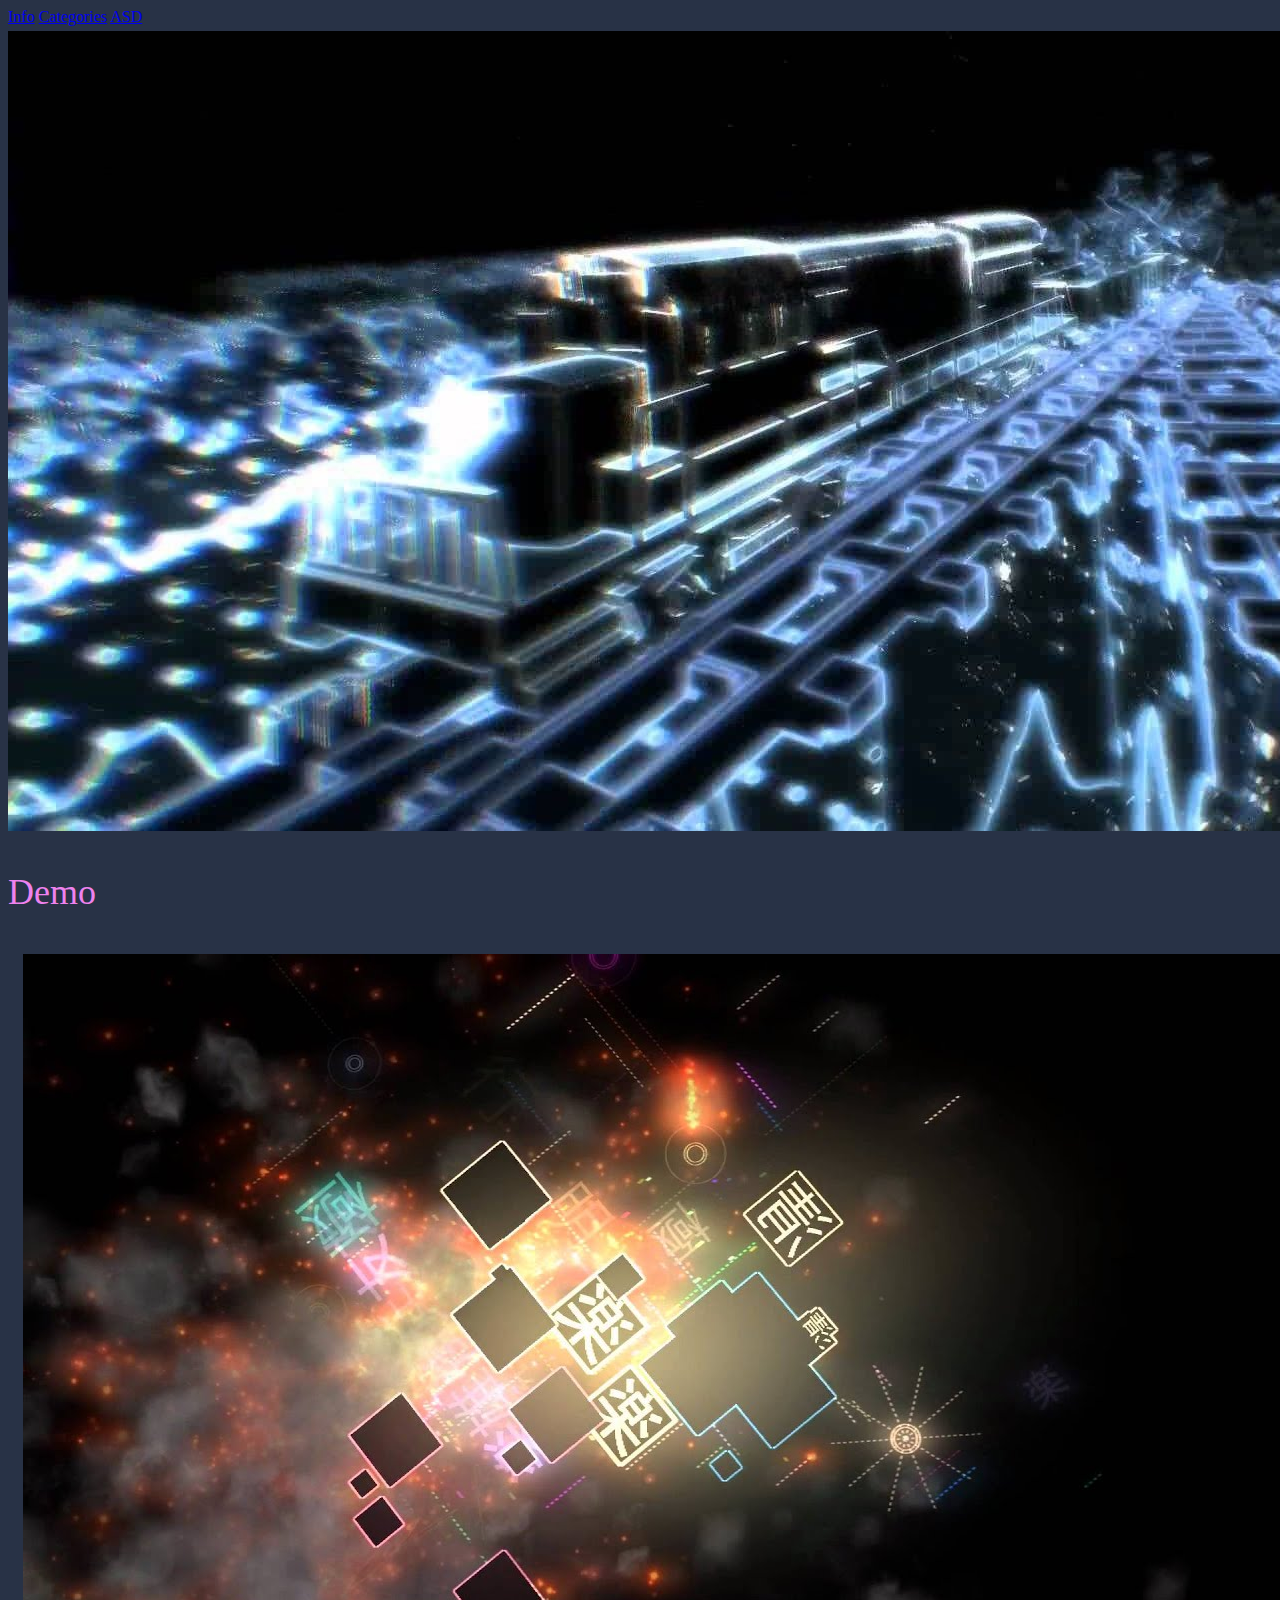
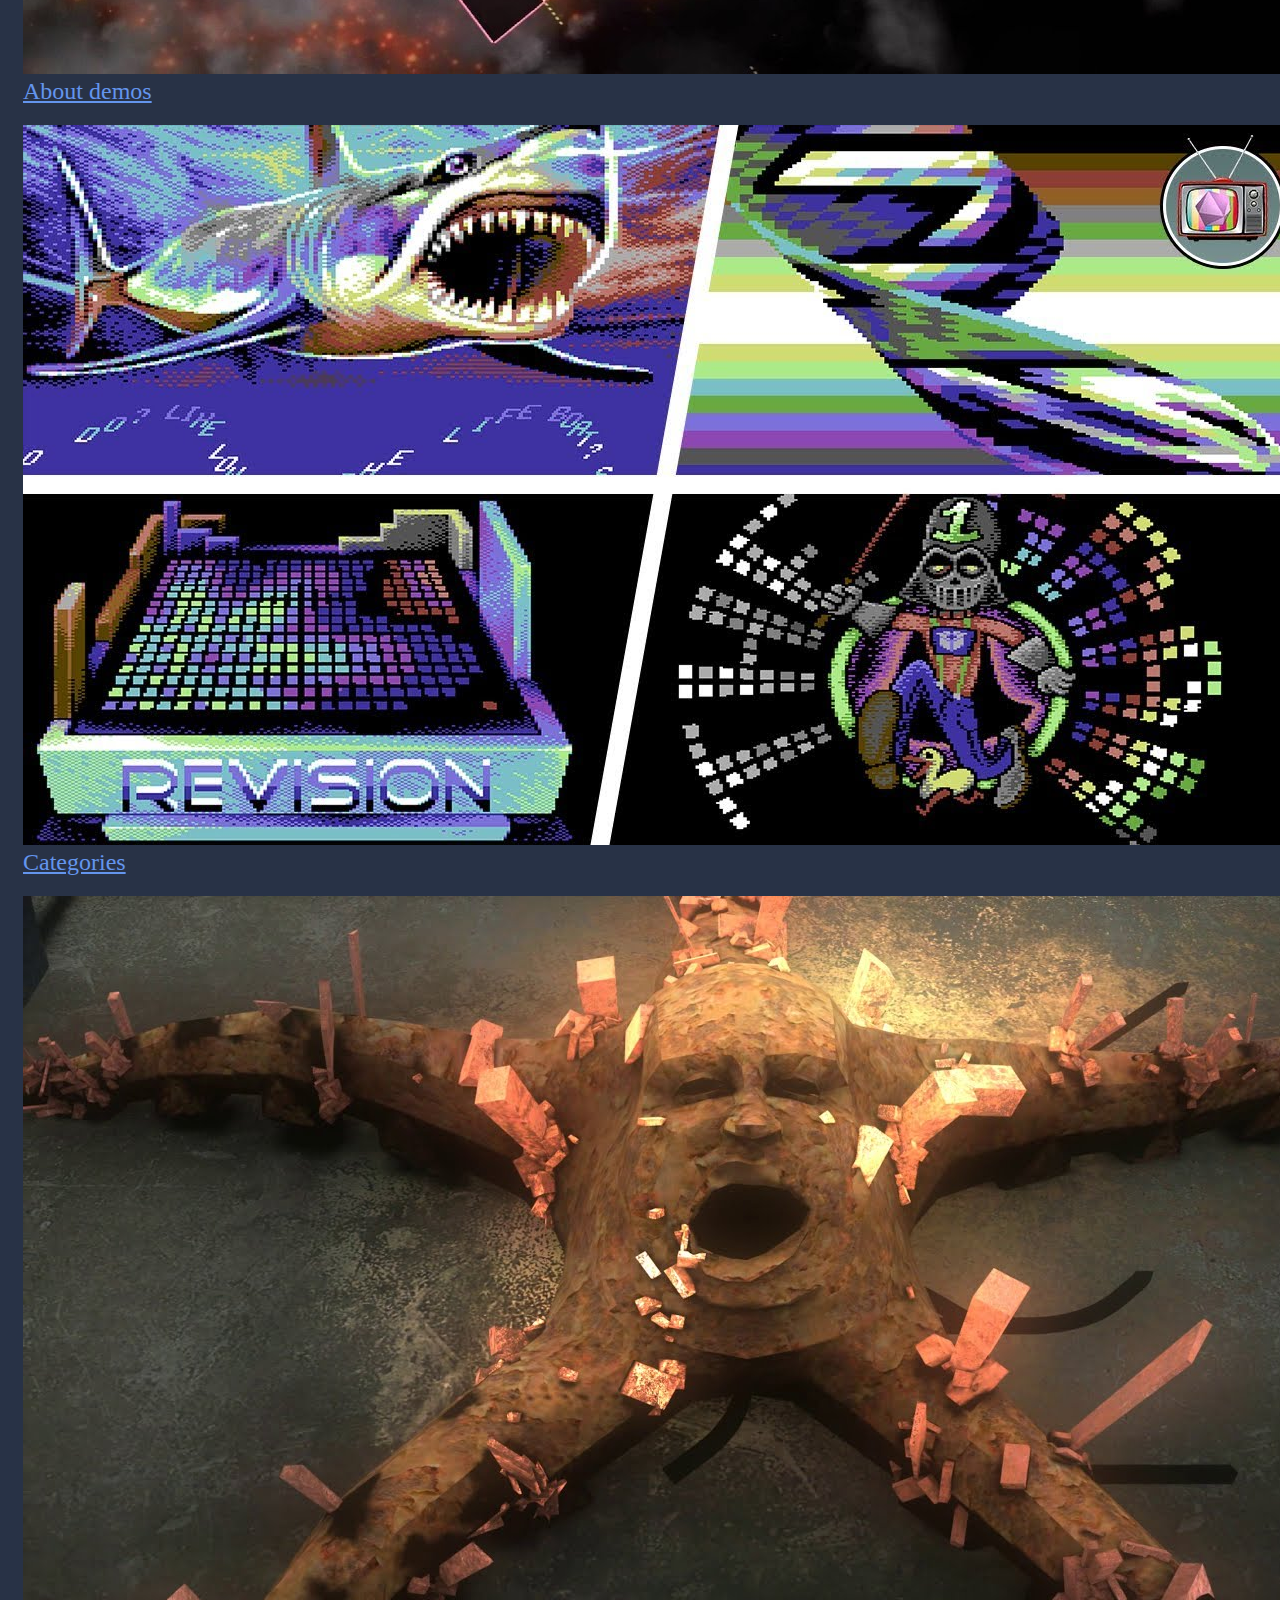
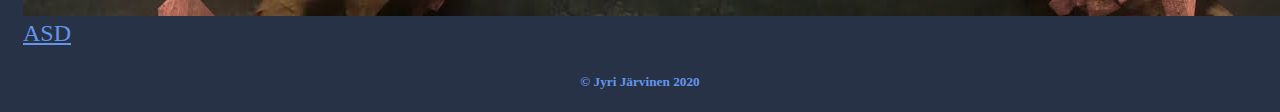
==== index.html @ 2dd11b13 "finished content" ====
<!DOCTYPE html>
<html lang="en">
	<head>
		<link rel="stylesheet" href="https://cdn.jsdelivr.net/npm/bootstrap@4.5.3/dist/css/bootstrap.min.css" integrity="sha384-TX8t27EcRE3e/ihU7zmQxVncDAy5uIKz4rEkgIXeMed4M0jlfIDPvg6uqKI2xXr2" crossorigin="anonymous">
		<link rel="stylesheet" href="styles.css">
		<meta charset="UTF-8">
		<meta name="viewport" content="width=device-width, initial-scale=1, shrink-to-fit=no">
		<title>Demo - Index</title>
	</head>
	<body>
		<header>
				<nav class="nav border">
					<a class="nav-link" href="info.html">Info</a>
					<a class="nav-link" href="compocats.html">Categories</a>
					<a class="nav-link" href="asd.html">ASD</a>
				</nav>
		</header>

		<main>
			<div class="container">
				<div class="row">
					<div class="col">
						<img src="banner.jpg" class="img-fluid">
						<p class="carousel-caption highlight">Demo</p>
					</div>
				</div>

				<div class="row">
					<div class="col padding margin text-center">
						<a href="info.html">
							<img src="brainstorm.jpg" class="img-fluid" alt="Web layout with three columns.">
						</a>
						<a class="title-link" href="info.html">About demos</a>
					</div>
					<div class="col padding margin text-center">
						<a href="compocats.html">
							<img src="rivalry.jpg" class="img-fluid" alt="Web layout with images on the left and text on the right.">
						</a>
						<a class="title-link" href="compocats.html">Categories</a>
					</div>
					<div class="col padding margin text-center">
						<a href="asd.html">
							<img src="lifeforce.jpg" class="img-fluid" alt="Web layout with a banner and four columns.">
						</a>
						<a class="title-link" href="asd.html">ASD</a>
					</div>
				</div>
			</div>
		</main>

		<footer>
			<h5 class="border">© Jyri Järvinen 2020</h5>
		</footer>

		<script src="https://code.jquery.com/jquery-3.5.1.slim.min.js" integrity="sha384-DfXdz2htPH0lsSSs5nCTpuj/zy4C+OGpamoFVy38MVBnE+IbbVYUew+OrCXaRkfj" crossorigin="anonymous"></script>
		<script src="https://cdn.jsdelivr.net/npm/bootstrap@4.5.3/dist/js/bootstrap.bundle.min.js" integrity="sha384-ho+j7jyWK8fNQe+A12Hb8AhRq26LrZ/JpcUGGOn+Y7RsweNrtN/tE3MoK7ZeZDyx" crossorigin="anonymous"></script>
	</body>
</html>
---- styles.css ----
body{
    background-color: rgb(40, 50, 70);
    color: cornflowerblue;
}

header{
    margin-bottom: 5px;
}

footer{
    text-align: center;
    margin-top: 5px;
}

h1, h2{
    text-align: center;
}

.carousel-caption{
    top:5%;
    font-size: 36px;
}

.highlight{
    color: violet;
}

.title-link{
    font-size: 24px;
    text-align: center;
    color: cornflowerblue;
}

.centered{
    position: absolute;
    top: 50%;
    left: 50%;
    transform: translate(-50%, -50%);
}

.border{
    border-width: 2px !important;
    border-radius: 2px;
    border-color: rgb(65, 90, 120) !important;
}

.heading{
    margin: 0 auto 10px auto;
}

.float-left{
    margin-right: 10px;
}

.margin-bottom{
    margin-bottom: 10px;
}

.padding{
    padding: 5px;
}

.margin{
    margin: 10px;
}

#asd{
    color:white;
}
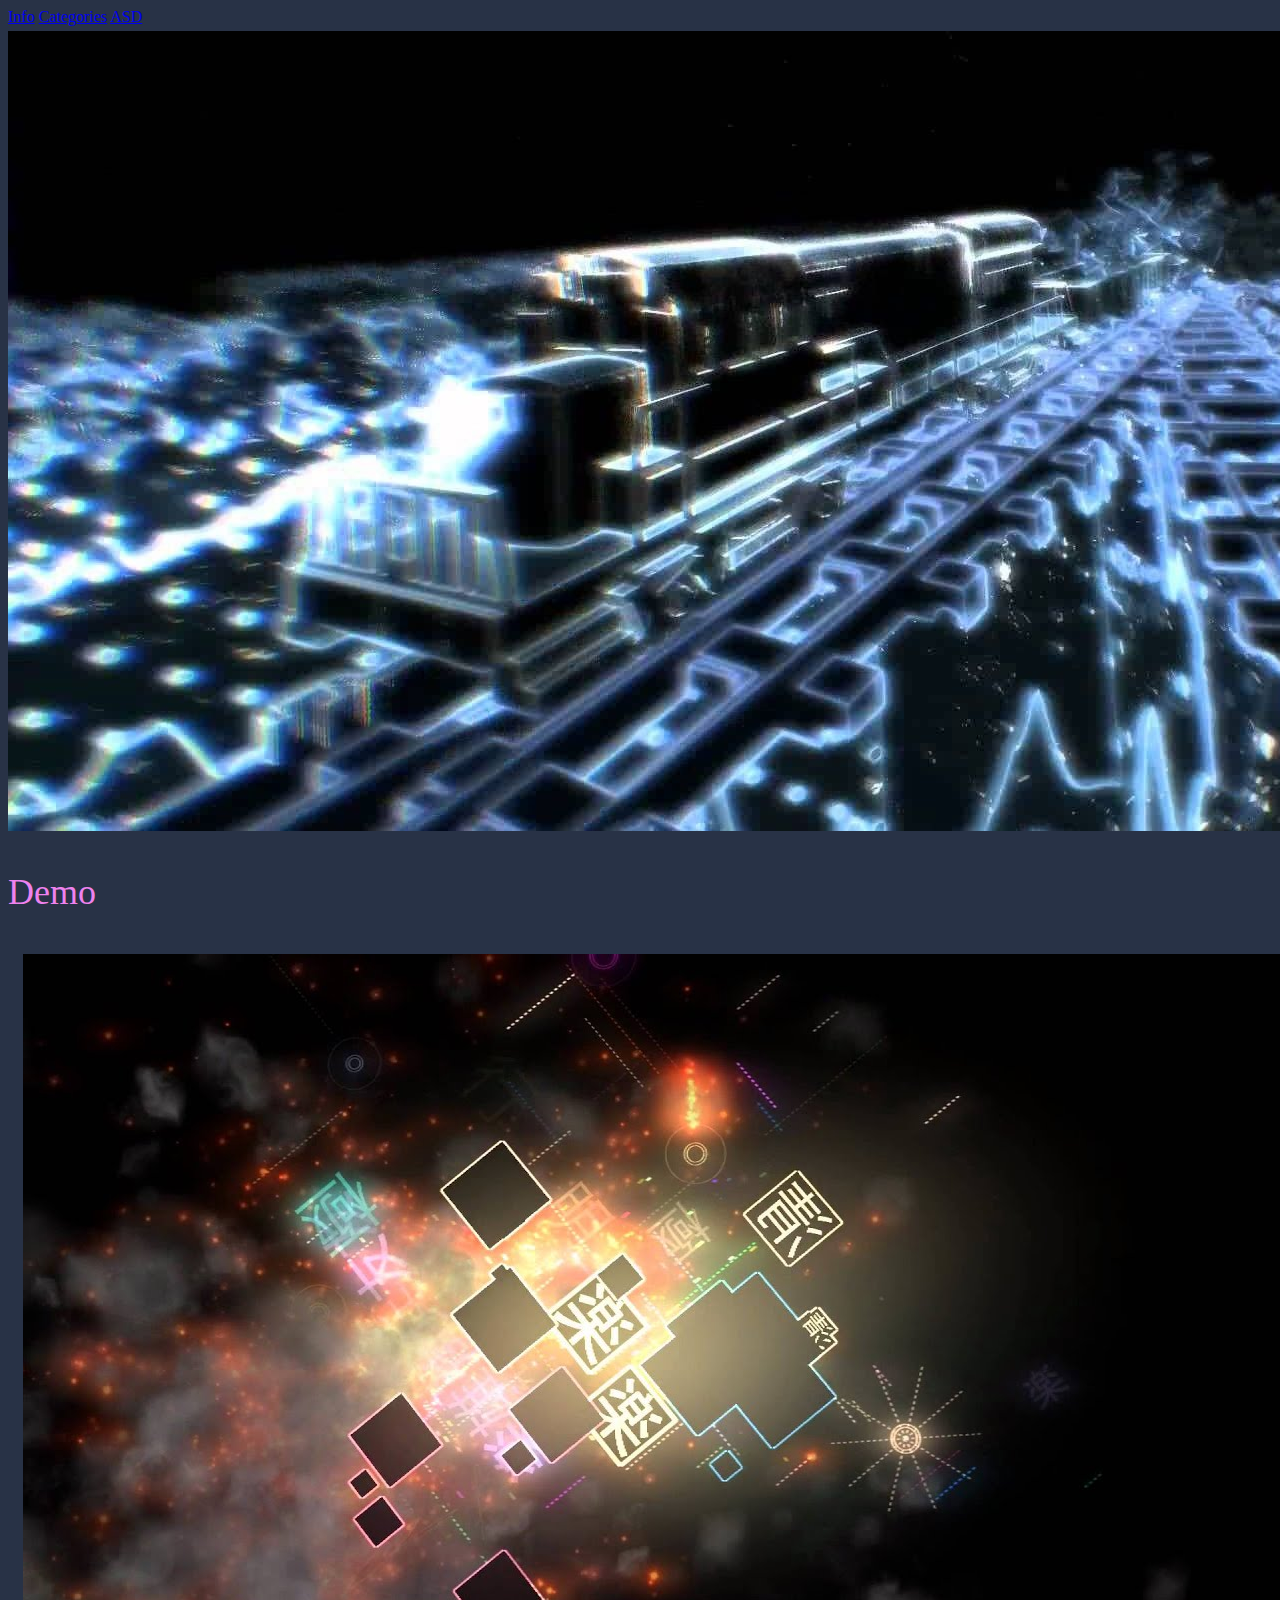
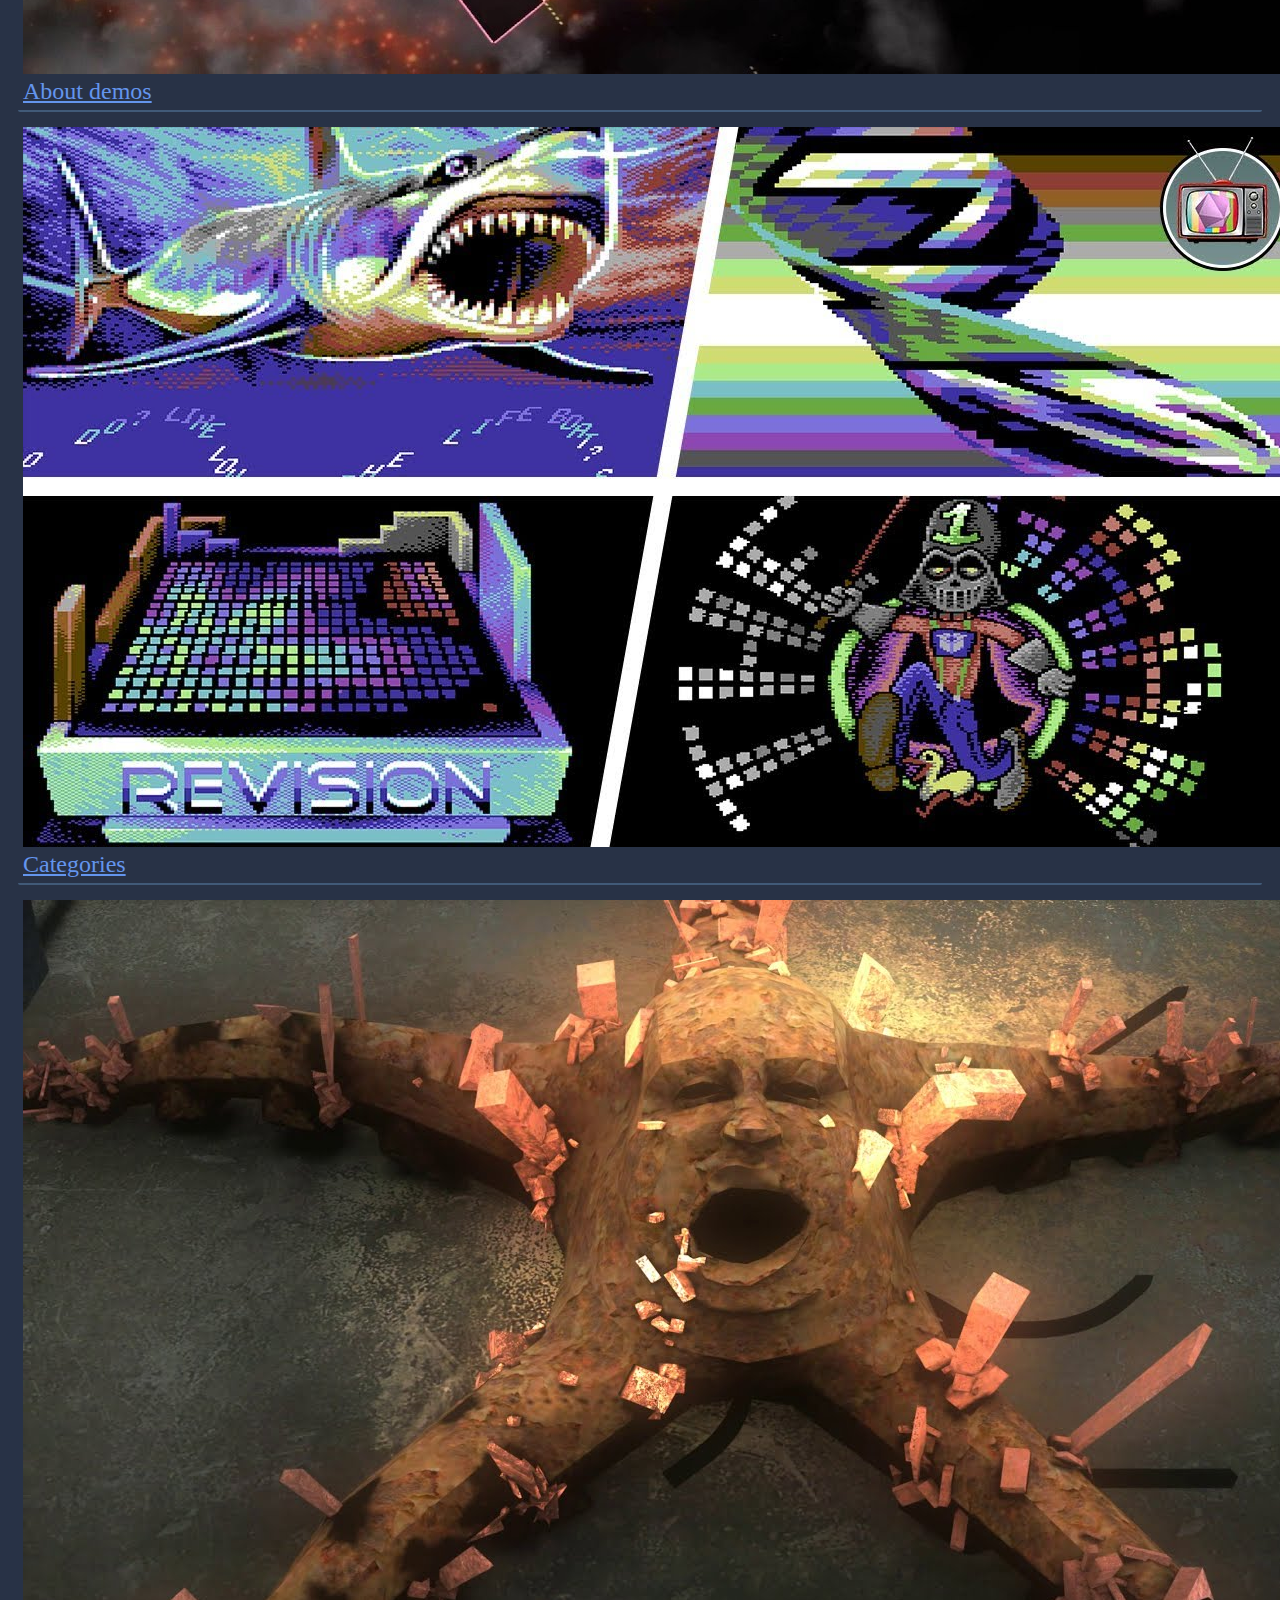
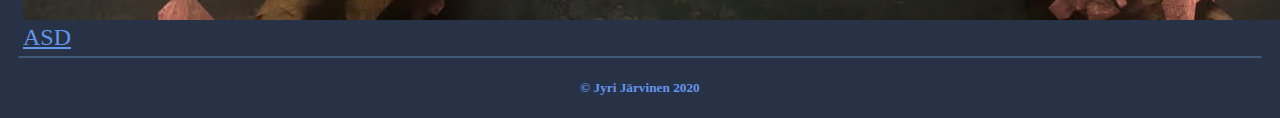
==== commit 1482144d: "switched to bottom borders" ====
--- a/index.html
+++ b/index.html
@@ -26,19 +26,19 @@
 				</div>
 
 				<div class="row">
-					<div class="col padding margin text-center">
+					<div class="col padding margin border-bottom text-center">
 						<a href="info.html">
 							<img src="brainstorm.jpg" class="img-fluid" alt="Web layout with three columns.">
 						</a>
 						<a class="title-link" href="info.html">About demos</a>
 					</div>
-					<div class="col padding margin text-center">
+					<div class="col padding margin border-bottom text-center">
 						<a href="compocats.html">
 							<img src="rivalry.jpg" class="img-fluid" alt="Web layout with images on the left and text on the right.">
 						</a>
 						<a class="title-link" href="compocats.html">Categories</a>
 					</div>
-					<div class="col padding margin text-center">
+					<div class="col padding margin border-bottom text-center">
 						<a href="asd.html">
 							<img src="lifeforce.jpg" class="img-fluid" alt="Web layout with a banner and four columns.">
 						</a>
@@ -49,7 +49,7 @@
 		</main>
 
 		<footer>
-			<h5 class="border">© Jyri Järvinen 2020</h5>
+			<h5>© Jyri Järvinen 2020</h5>
 		</footer>
 
 		<script src="https://code.jquery.com/jquery-3.5.1.slim.min.js" integrity="sha384-DfXdz2htPH0lsSSs5nCTpuj/zy4C+OGpamoFVy38MVBnE+IbbVYUew+OrCXaRkfj" crossorigin="anonymous"></script>
--- a/styles.css
+++ b/styles.css
@@ -44,6 +44,12 @@
     border-color: rgb(65, 90, 120) !important;
 }
 
+.border-bottom{
+    border-bottom: 2px solid !important;
+    border-radius: 2px;
+    border-color: rgb(65, 90, 120) !important;
+}
+
 .heading{
     margin: 0 auto 10px auto;
 }
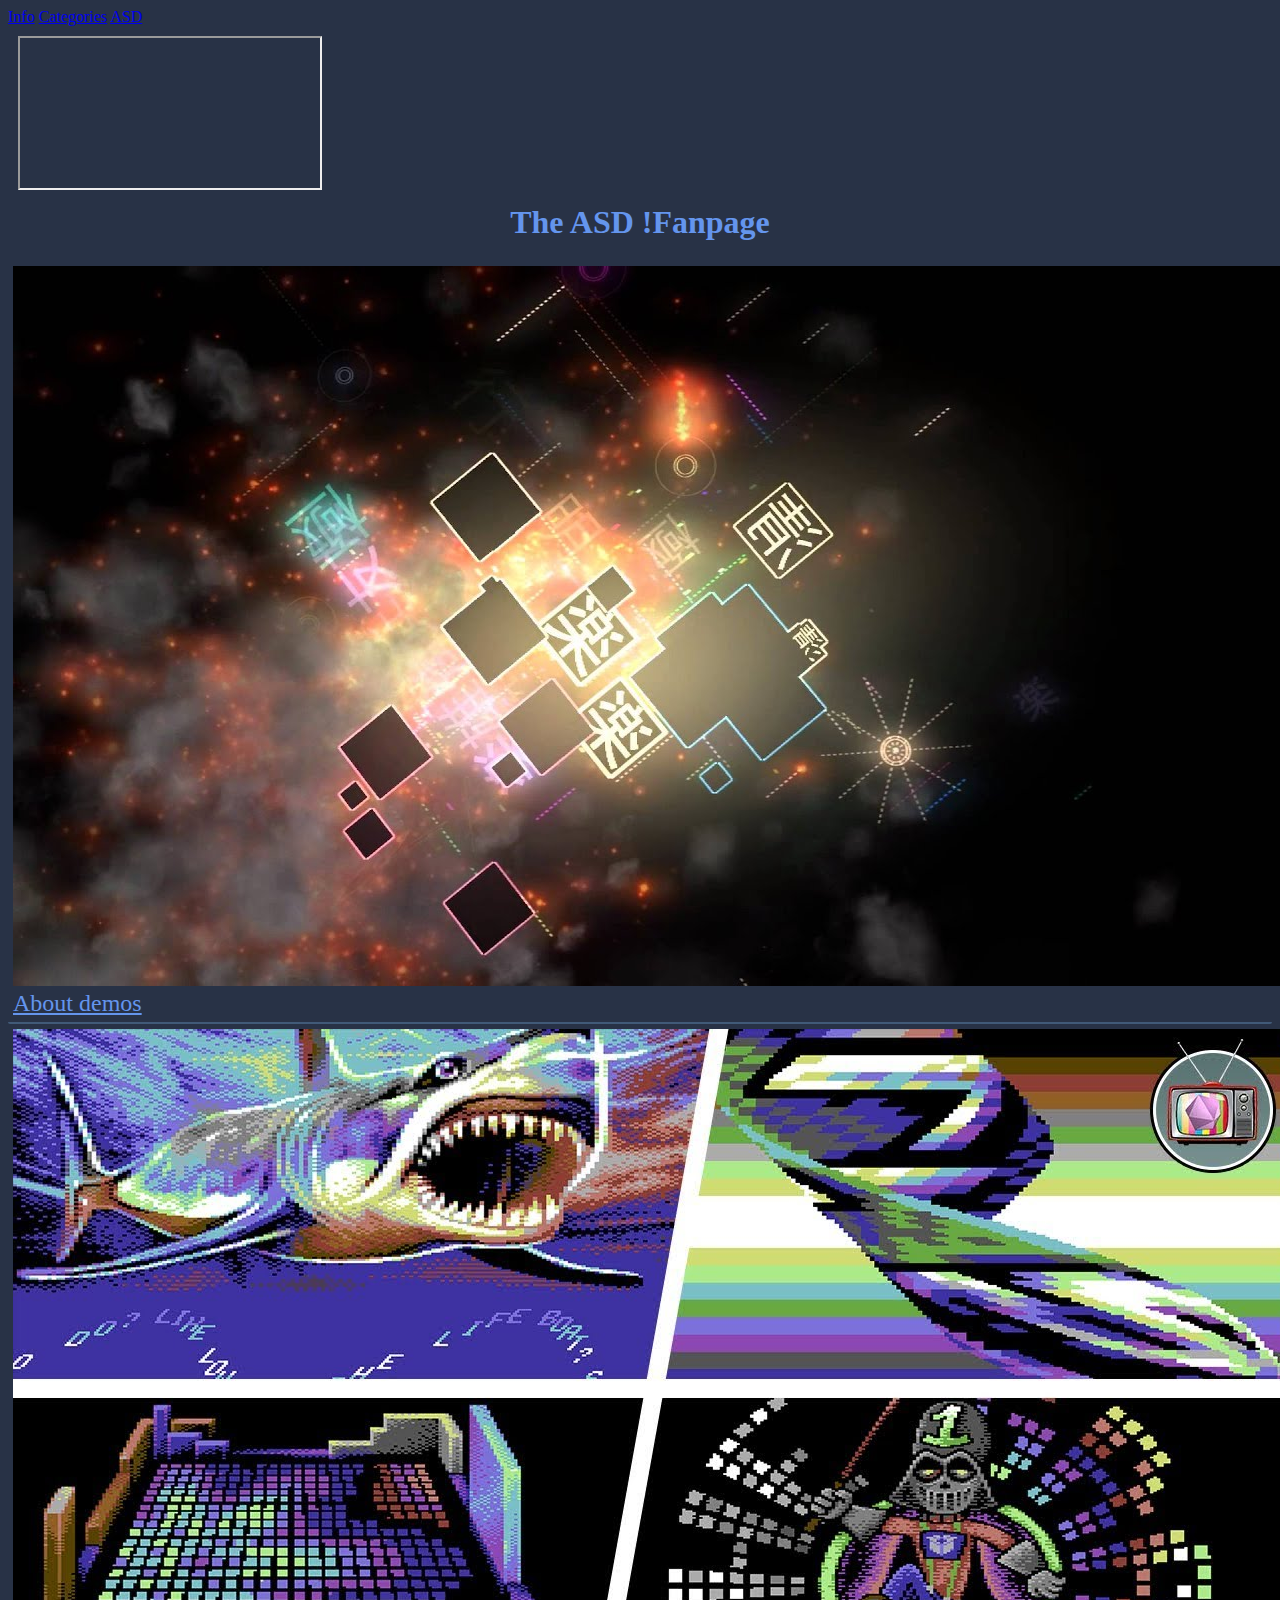
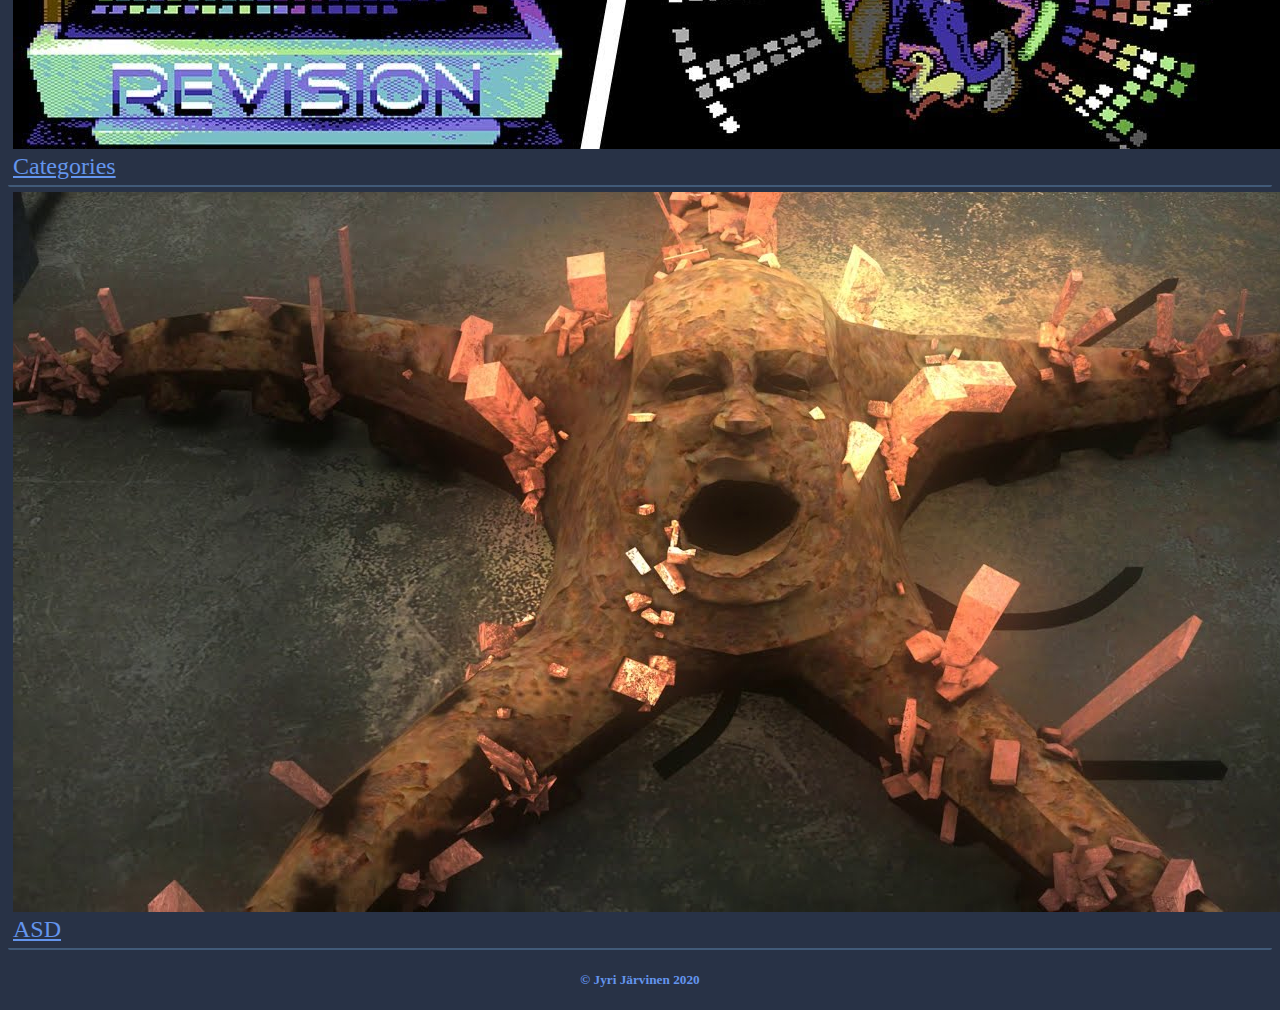
==== commit 8356f272: "added responsiveness" ====
--- a/index.html
+++ b/index.html
@@ -5,7 +5,7 @@
 		<link rel="stylesheet" href="styles.css">
 		<meta charset="UTF-8">
 		<meta name="viewport" content="width=device-width, initial-scale=1, shrink-to-fit=no">
-		<title>Demo - Index</title>
+		<title>The ASD !Fanpage - Index</title>
 	</head>
 	<body>
 		<header>
@@ -18,29 +18,31 @@
 
 		<main>
 			<div class="container">
-				<div class="row">
+				<div class="row margin-bottom">
 					<div class="col">
-						<img src="banner.jpg" class="img-fluid">
-						<p class="carousel-caption highlight">Demo</p>
+						<div class="embed-responsive embed-responsive-16by9 margin">
+							<iframe class="embed-responsive-item" src="https://www.youtube.com/embed/pmw87w7i6rQ" allowfullscreen title="Rupture by ASD"></iframe>
+						</div>
+						<h1 class="heading">The ASD !Fanpage</h1>
 					</div>
 				</div>
 
-				<div class="row">
-					<div class="col padding margin border-bottom text-center">
+				<div class="row justify-content-around">
+					<div class="col-md-3 padding border-bottom text-center">
 						<a href="info.html">
-							<img src="brainstorm.jpg" class="img-fluid" alt="Web layout with three columns.">
+							<img src="brainstorm.jpg" class="img-fluid" alt="A screenshot from the demo Brainstorm. It has dark rectangles.">
 						</a>
 						<a class="title-link" href="info.html">About demos</a>
 					</div>
-					<div class="col padding margin border-bottom text-center">
+					<div class="col-md-3 padding border-bottom text-center">
 						<a href="compocats.html">
-							<img src="rivalry.jpg" class="img-fluid" alt="Web layout with images on the left and text on the right.">
+							<img src="rivalry.jpg" class="img-fluid" alt="A screenshot from the demo Rivalry. It has four different images, one of which has a shark.">
 						</a>
 						<a class="title-link" href="compocats.html">Categories</a>
 					</div>
-					<div class="col padding margin border-bottom text-center">
+					<div class="col-md-3 padding border-bottom text-center">
 						<a href="asd.html">
-							<img src="lifeforce.jpg" class="img-fluid" alt="Web layout with a banner and four columns.">
+							<img src="lifeforce.jpg" class="img-fluid" alt="A screenshot from the demo Lifeforce. It contains a starfish shaped face, screaming.">
 						</a>
 						<a class="title-link" href="asd.html">ASD</a>
 					</div>
--- a/styles.css
+++ b/styles.css
@@ -38,6 +38,10 @@
     transform: translate(-50%, -50%);
 }
 
+.text-content{
+    background-color:  rgb(50, 60, 90);
+}
+
 .border{
     border-width: 2px !important;
     border-radius: 2px;
@@ -59,7 +63,7 @@
 }
 
 .margin-bottom{
-    margin-bottom: 10px;
+    margin-bottom: 20px;
 }
 
 .padding{
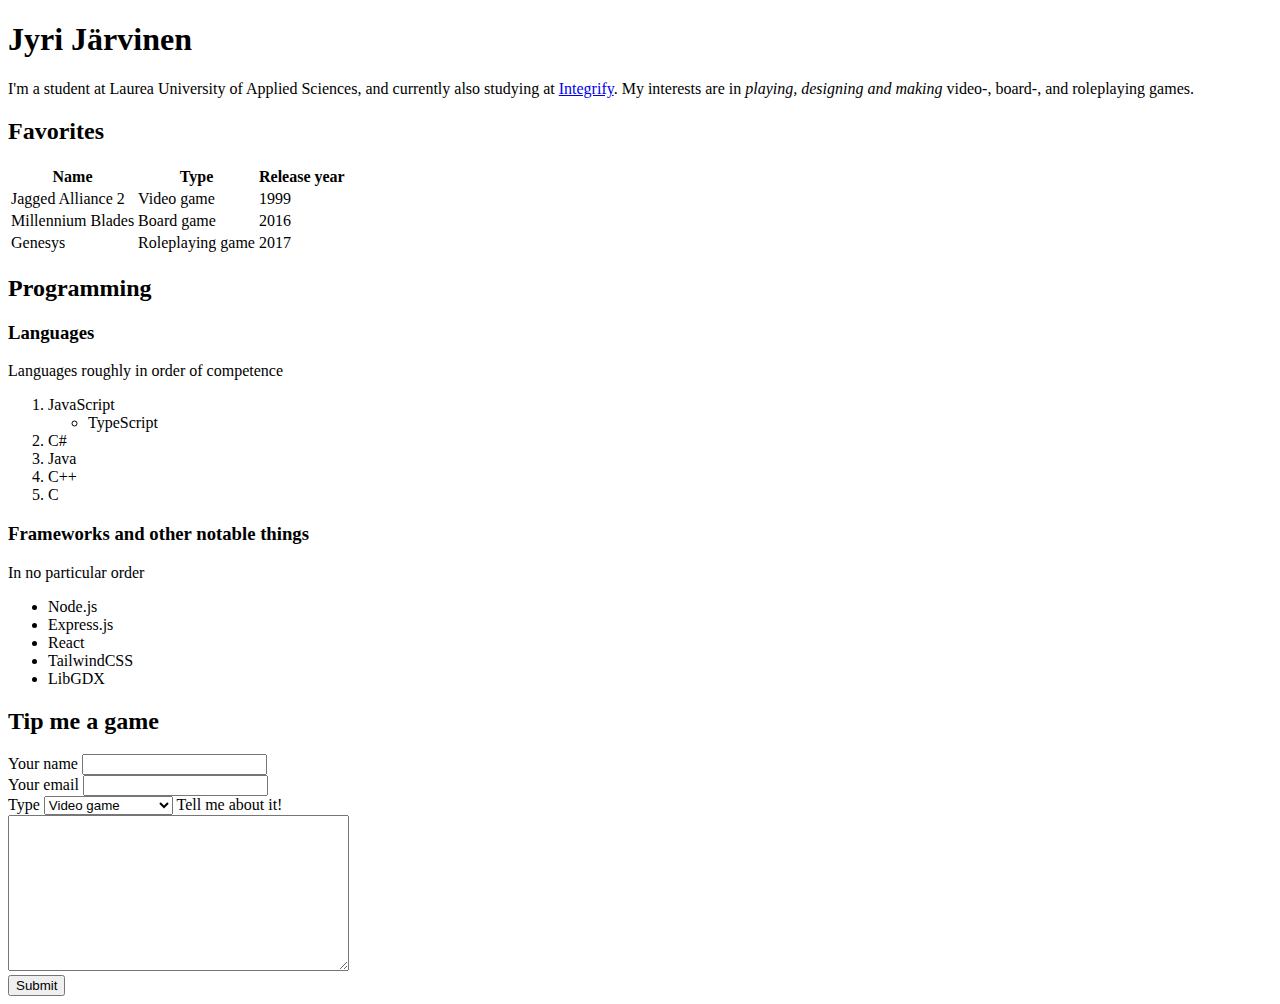
==== commit 3be51978: "Removed old content and added new" ====
--- a/index.html
+++ b/index.html
@@ -1,60 +1,92 @@
 <!DOCTYPE html>
 <html lang="en">
-	<head>
-		<link rel="stylesheet" href="https://cdn.jsdelivr.net/npm/bootstrap@4.5.3/dist/css/bootstrap.min.css" integrity="sha384-TX8t27EcRE3e/ihU7zmQxVncDAy5uIKz4rEkgIXeMed4M0jlfIDPvg6uqKI2xXr2" crossorigin="anonymous">
-		<link rel="stylesheet" href="styles.css">
-		<meta charset="UTF-8">
-		<meta name="viewport" content="width=device-width, initial-scale=1, shrink-to-fit=no">
-		<title>The ASD !Fanpage - Index</title>
-	</head>
-	<body>
-		<header>
-				<nav class="nav border">
-					<a class="nav-link" href="info.html">Info</a>
-					<a class="nav-link" href="compocats.html">Categories</a>
-					<a class="nav-link" href="asd.html">ASD</a>
-				</nav>
-		</header>
+<head>
+    <meta charset="UTF-8">
+    <meta http-equiv="X-UA-Compatible" content="IE=edge">
+    <meta name="viewport" content="width=device-width, initial-scale=1.0">
+    <title>Document</title>
+</head>
+<body>
+    <h1>Jyri Järvinen</h1>
+    <section>
+    <p>
+        I'm a student at Laurea University of Applied Sciences, and currently also studying at <a href="https://www.integrify.io/">Integrify</a>.
+        My interests are in <i>playing, designing and making</i> video-, board-, and roleplaying games.
+    </p>
+    </section>
 
-		<main>
-			<div class="container">
-				<div class="row margin-bottom">
-					<div class="col">
-						<div class="embed-responsive embed-responsive-16by9 margin">
-							<iframe class="embed-responsive-item" src="https://www.youtube.com/embed/pmw87w7i6rQ" allowfullscreen title="Rupture by ASD"></iframe>
-						</div>
-						<h1 class="heading">The ASD !Fanpage</h1>
-					</div>
-				</div>
+    <h2>Favorites</h2>
+    <section>
+        <table>
+            <tr>
+                <th>Name</th>
+                <th>Type</th>
+                <th>Release year</th>
+            </tr>
+            <tr>
+                <td>Jagged Alliance 2</td>
+                <td>Video game</td>
+                <td>1999</td>
+            </tr>
+            <tr>
+                <td>Millennium Blades</td>
+                <td>Board game</td>
+                <td>2016</td>
+            </tr>
+            <tr>
+                <td>Genesys</td>
+                <td>Roleplaying game</td>
+                <td>2017</td>
+            </tr>
+        </table>
+    </section>
 
-				<div class="row justify-content-around">
-					<div class="col-md-3 padding border-bottom text-center">
-						<a href="info.html">
-							<img src="brainstorm.jpg" class="img-fluid" alt="A screenshot from the demo Brainstorm. It has dark rectangles.">
-						</a>
-						<a class="title-link" href="info.html">About demos</a>
-					</div>
-					<div class="col-md-3 padding border-bottom text-center">
-						<a href="compocats.html">
-							<img src="rivalry.jpg" class="img-fluid" alt="A screenshot from the demo Rivalry. It has four different images, one of which has a shark.">
-						</a>
-						<a class="title-link" href="compocats.html">Categories</a>
-					</div>
-					<div class="col-md-3 padding border-bottom text-center">
-						<a href="asd.html">
-							<img src="lifeforce.jpg" class="img-fluid" alt="A screenshot from the demo Lifeforce. It contains a starfish shaped face, screaming.">
-						</a>
-						<a class="title-link" href="asd.html">ASD</a>
-					</div>
-				</div>
-			</div>
-		</main>
+    <h2>Programming</h2>
+    <section>
+    <h3>Languages</h3>
+    <p>Languages roughly in order of competence</p>
+    <ol>
+        <li>JavaScript
+            <ul>
+                <li>TypeScript</li>
+            </ul>
+        </li>
+        <li>C#</li>
+        <li>Java</li>
+        <li>C++</li>
+        <li>C</li>
+    </ol>
 
-		<footer>
-			<h5>© Jyri Järvinen 2020</h5>
-		</footer>
+    <h3>Frameworks and other notable things</h3>
+    <p>In no particular order</p>
+    <ul>
+        <li>Node.js</li>
+        <li>Express.js</li>
+        <li>React</li>
+        <li>TailwindCSS</li>
+        <li>LibGDX</li>
+    </ul>
+    </section>
 
-		<script src="https://code.jquery.com/jquery-3.5.1.slim.min.js" integrity="sha384-DfXdz2htPH0lsSSs5nCTpuj/zy4C+OGpamoFVy38MVBnE+IbbVYUew+OrCXaRkfj" crossorigin="anonymous"></script>
-		<script src="https://cdn.jsdelivr.net/npm/bootstrap@4.5.3/dist/js/bootstrap.bundle.min.js" integrity="sha384-ho+j7jyWK8fNQe+A12Hb8AhRq26LrZ/JpcUGGOn+Y7RsweNrtN/tE3MoK7ZeZDyx" crossorigin="anonymous"></script>
-	</body>
+    <h2>Tip me a game</h2>
+    <form>
+        <label for="name">Your name</label>
+        <input type="text" id="name" name="name"><br>
+
+        <label for="email">Your email</label>
+        <input type="email" id="email" name="email"><br>
+
+        <label for="type">Type</label>
+        <select id="type" name="type">
+            <option value="video-game">Video game</option>
+            <option value="board-game">Board game</option>
+            <option value="roleplaying-game">Roleplaying game</option>
+        </select>
+
+        <label for="tip">Tell me about it!</label><br>
+        <textarea name="tip" id="tip" cols="40" rows="10"></textarea><br>
+
+        <input type="submit" value="Submit">
+    </form>
+</body>
 </html>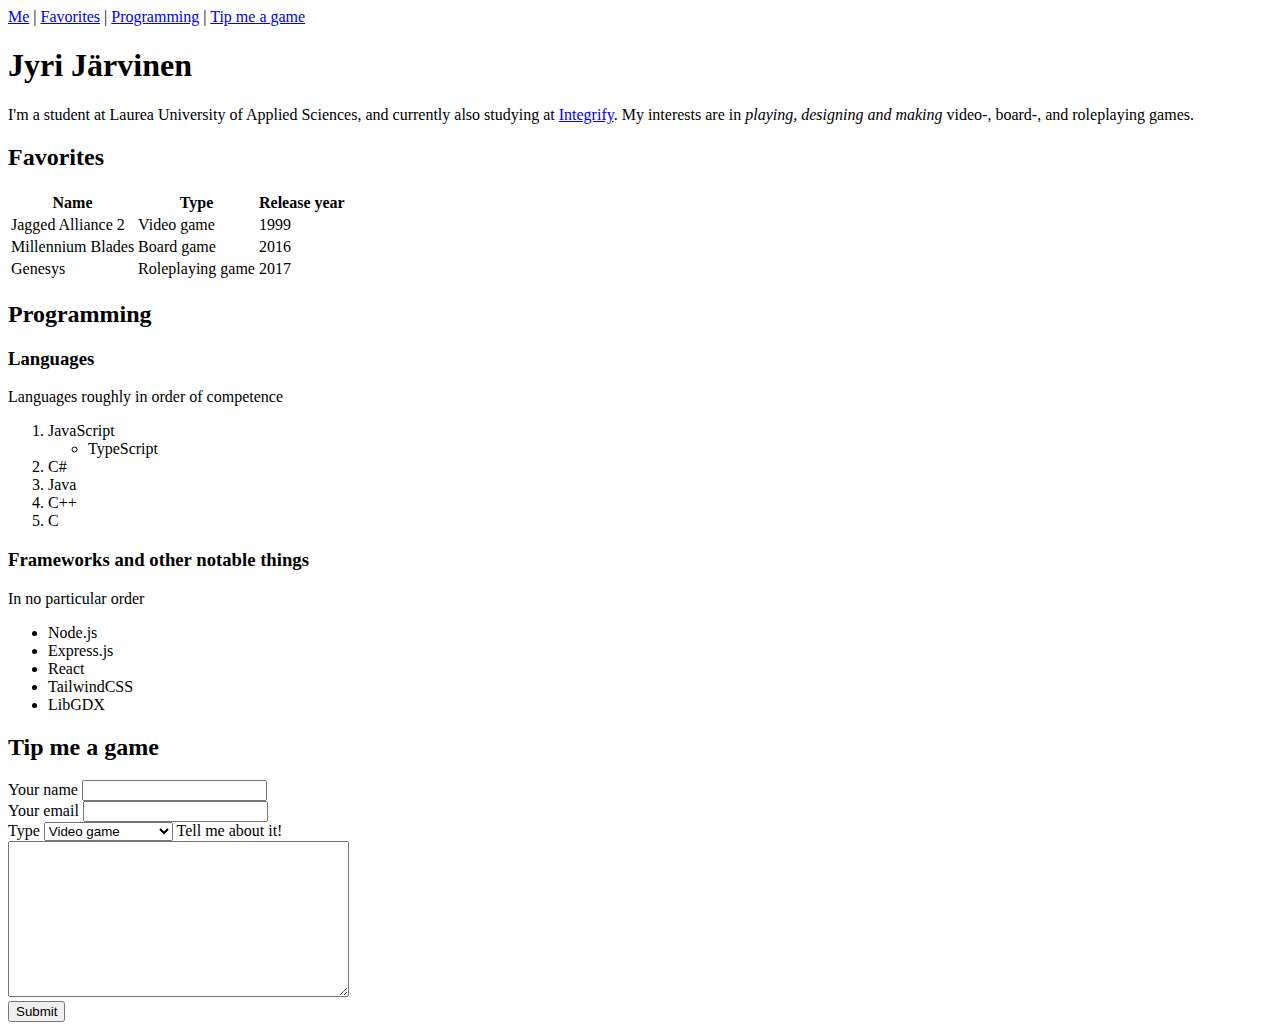
==== commit 61338f2f: "Added nav" ====
--- a/index.html
+++ b/index.html
@@ -7,7 +7,13 @@
     <title>Document</title>
 </head>
 <body>
-    <h1>Jyri Järvinen</h1>
+	<nav>
+		<a href="#me">Me</a> |
+		<a href="#favorite">Favorites</a> |
+		<a href="#programming">Programming</a> |
+		<a href="#tip-a-game">Tip me a game</a>
+	</nav>
+    <h1 id="me">Jyri Järvinen</h1>
     <section>
     <p>
         I'm a student at Laurea University of Applied Sciences, and currently also studying at <a href="https://www.integrify.io/">Integrify</a>.
@@ -15,7 +21,7 @@
     </p>
     </section>
 
-    <h2>Favorites</h2>
+    <h2 id="favorites">Favorites</h2>
     <section>
         <table>
             <tr>
@@ -41,7 +47,7 @@
         </table>
     </section>
 
-    <h2>Programming</h2>
+    <h2 id="programming">Programming</h2>
     <section>
     <h3>Languages</h3>
     <p>Languages roughly in order of competence</p>
@@ -68,25 +74,27 @@
     </ul>
     </section>
 
-    <h2>Tip me a game</h2>
-    <form>
-        <label for="name">Your name</label>
-        <input type="text" id="name" name="name"><br>
-
-        <label for="email">Your email</label>
-        <input type="email" id="email" name="email"><br>
-
-        <label for="type">Type</label>
-        <select id="type" name="type">
-            <option value="video-game">Video game</option>
-            <option value="board-game">Board game</option>
-            <option value="roleplaying-game">Roleplaying game</option>
-        </select>
-
-        <label for="tip">Tell me about it!</label><br>
-        <textarea name="tip" id="tip" cols="40" rows="10"></textarea><br>
-
-        <input type="submit" value="Submit">
-    </form>
+    <h2 id="tip-a-game">Tip me a game</h2>
+	<section>
+    	<form>
+    	    <label for="name">Your name</label>
+    	    <input type="text" id="name" name="name"><br>
+		
+    	    <label for="email">Your email</label>
+    	    <input type="email" id="email" name="email"><br>
+		
+    	    <label for="type">Type</label>
+    	    <select id="type" name="type">
+    	        <option value="video-game">Video game</option>
+    	        <option value="board-game">Board game</option>
+    	        <option value="roleplaying-game">Roleplaying game</option>
+    	    </select>
+		
+    	    <label for="tip">Tell me about it!</label><br>
+    	    <textarea name="tip" id="tip" cols="40" rows="10"></textarea><br>
+		
+    	    <input type="submit" value="Submit">
+    	</form>
+</section>
 </body>
 </html>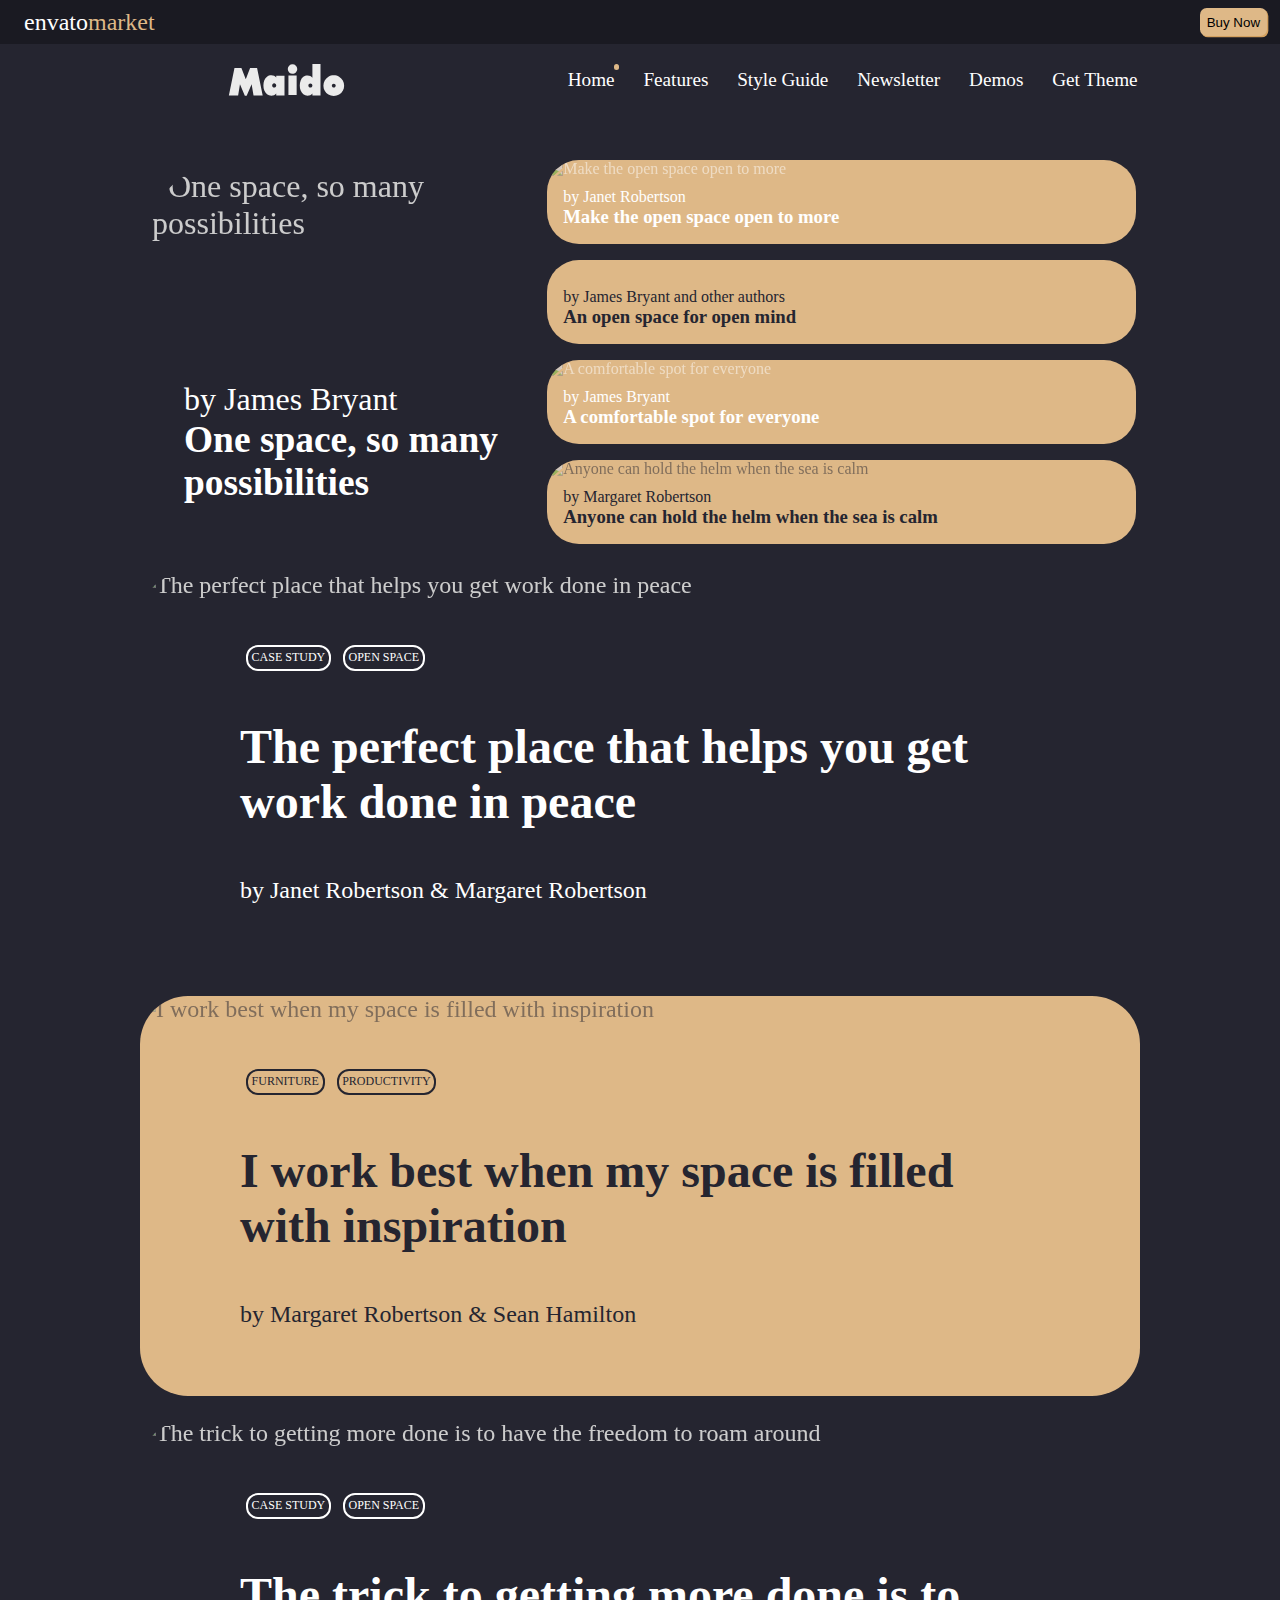
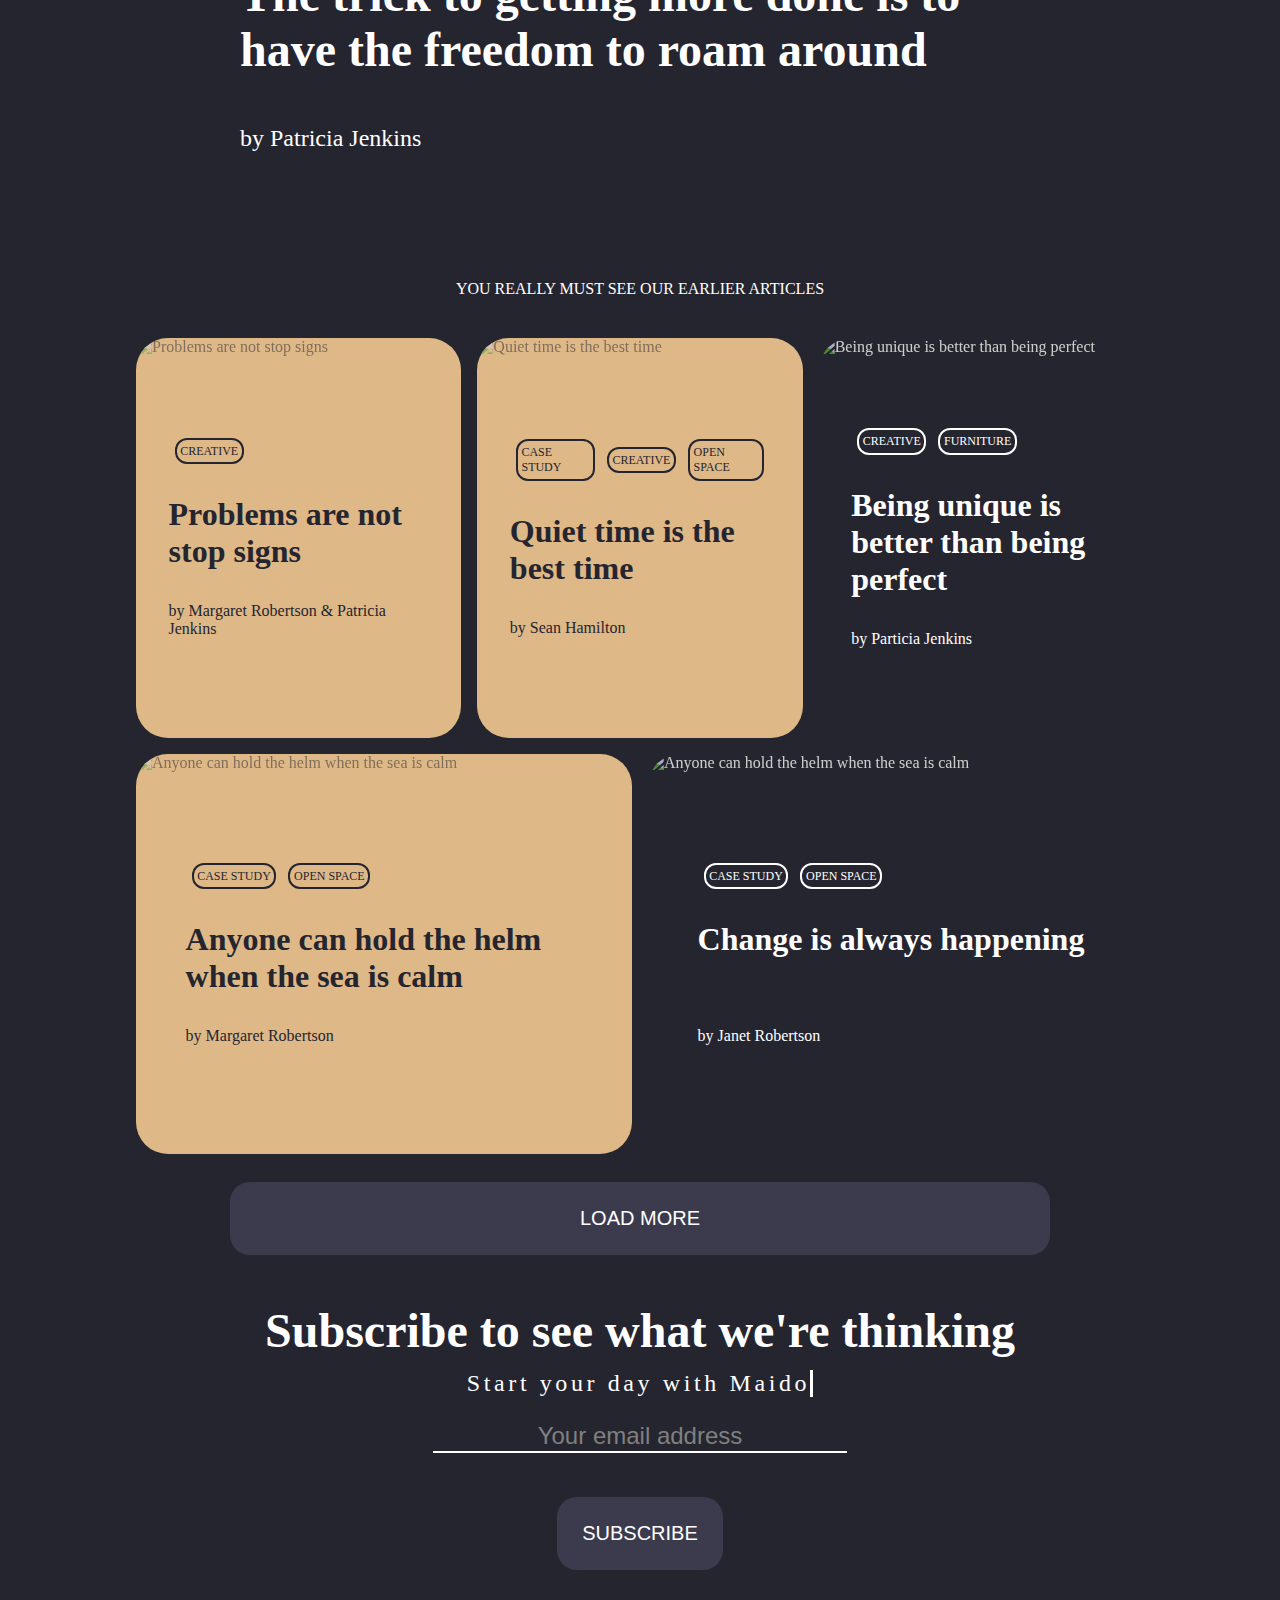
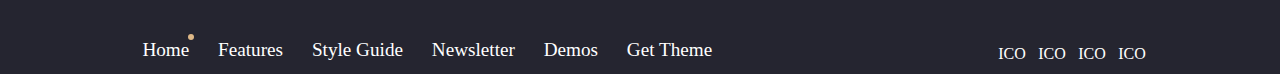
==== commit 124f41f5: "Changed index.html for assignment 2" ====
--- a/index.html
+++ b/index.html
@@ -1,100 +1,345 @@
 <!DOCTYPE html>
 <html lang="en">
-<head>
-    <meta charset="UTF-8">
-    <meta http-equiv="X-UA-Compatible" content="IE=edge">
-    <meta name="viewport" content="width=device-width, initial-scale=1.0">
-    <title>Document</title>
-</head>
-<body>
-	<nav>
-		<a href="#me">Me</a> |
-		<a href="#favorite">Favorites</a> |
-		<a href="#programming">Programming</a> |
-		<a href="#tip-a-game">Tip me a game</a>
-	</nav>
-    <h1 id="me">Jyri Järvinen</h1>
-    <section>
-    <p>
-        I'm a student at Laurea University of Applied Sciences, and currently also studying at <a href="https://www.integrify.io/">Integrify</a>.
-        My interests are in <i>playing, designing and making</i> video-, board-, and roleplaying games.
-    </p>
-    </section>
-
-    <h2 id="favorites">Favorites</h2>
-    <section>
-        <table>
-            <tr>
-                <th>Name</th>
-                <th>Type</th>
-                <th>Release year</th>
-            </tr>
-            <tr>
-                <td>Jagged Alliance 2</td>
-                <td>Video game</td>
-                <td>1999</td>
-            </tr>
-            <tr>
-                <td>Millennium Blades</td>
-                <td>Board game</td>
-                <td>2016</td>
-            </tr>
-            <tr>
-                <td>Genesys</td>
-                <td>Roleplaying game</td>
-                <td>2017</td>
-            </tr>
-        </table>
-    </section>
-
-    <h2 id="programming">Programming</h2>
-    <section>
-    <h3>Languages</h3>
-    <p>Languages roughly in order of competence</p>
-    <ol>
-        <li>JavaScript
-            <ul>
-                <li>TypeScript</li>
-            </ul>
-        </li>
-        <li>C#</li>
-        <li>Java</li>
-        <li>C++</li>
-        <li>C</li>
-    </ol>
-
-    <h3>Frameworks and other notable things</h3>
-    <p>In no particular order</p>
-    <ul>
-        <li>Node.js</li>
-        <li>Express.js</li>
-        <li>React</li>
-        <li>TailwindCSS</li>
-        <li>LibGDX</li>
-    </ul>
-    </section>
-
-    <h2 id="tip-a-game">Tip me a game</h2>
-	<section>
-    	<form>
-    	    <label for="name">Your name</label>
-    	    <input type="text" id="name" name="name"><br>
-		
-    	    <label for="email">Your email</label>
-    	    <input type="email" id="email" name="email"><br>
-		
-    	    <label for="type">Type</label>
-    	    <select id="type" name="type">
-    	        <option value="video-game">Video game</option>
-    	        <option value="board-game">Board game</option>
-    	        <option value="roleplaying-game">Roleplaying game</option>
-    	    </select>
-		
-    	    <label for="tip">Tell me about it!</label><br>
-    	    <textarea name="tip" id="tip" cols="40" rows="10"></textarea><br>
-		
-    	    <input type="submit" value="Submit">
-    	</form>
-</section>
-</body>
-</html>+	<head>
+		<meta charset="UTF-8" />
+		<meta http-equiv="X-UA-Compatible" content="IE=edge" />
+		<meta name="viewport" content="width=device-width, initial-scale=1.0" />
+		<link rel="stylesheet" href="style.css" />
+		<title>Document</title>
+	</head>
+
+	<body>
+		<header>
+			<section class="preview-header">
+				<p>envato<span class="colored-text">market</span></p>
+				<button>Buy Now</button>
+			</section>
+
+			<section class="page-header">
+				<img src="maido.svg" alt="" />
+				<nav class="top-nav">
+					<a href="index.html">Home
+						<div class="nav-selection current"></div>
+					</a>
+					<a href="features.html">Features
+						<div class="nav-selection"></div>
+					</a>
+					<a href="style guide.html">Style Guide
+						<div class="nav-selection"></div>
+					</a>
+					<a href="contact.html">Newsletter
+						<div class="nav-selection"></div>
+					</a>
+					<a href="demos.html">Demos
+						<div class="nav-selection"></div>
+					</a>
+					<a href="get theme.html">Get Theme
+						<div class="nav-selection"></div>
+					</a>
+				</nav>
+			</section>
+		</header>
+
+		<main>
+			<section class="pinned-section">
+				<section class="pinned-big">
+					<article class="light">
+						<a href="one-space-so-many-possibilities.html"></a>
+						<div class="tag pinned-tag">PINNED</div>
+						<section class="article-info">
+							<p class="article-author">by James Bryant</p>
+							<h3 class="article-title">One space, so many possibilities</h3>
+						</section>
+						<img
+							class="darken"
+							src="https://images.unsplash.com/photo-1562664377-709f2c337eb2?ixlib=rb-1.2.1&q=80&fm=jpg&crop=entropy&cs=tinysrgb&w=850&fit=max&ixid=eyJhcHBfaWQiOjExNzczfQ"
+							alt="One space, so many possibilities"
+						/>
+					</article>
+				</section>
+
+				<section class="pinned-small">
+					<article class="light colored">
+						<a href="make-the-open-space-open-to-more.html"></a>
+						<div class="tag pinned-tag">PINNED</div>
+						<section class="article-info">
+							<p class="article-author">by Janet Robertson</p>
+							<h3 class="article-title">Make the open space open to more</h3>
+						</section>
+						<img
+							src="https://images.unsplash.com/photo-1566764581662-6cd06d381aef?ixlib=rb-1.2.1&q=80&fm=jpg&crop=entropy&cs=tinysrgb&w=850&fit=max&ixid=eyJhcHBfaWQiOjExNzczfQ"
+							alt="Make the open space open to more"
+						/>
+					</article>
+
+					<article class="dark colored">
+						<a href="an-open-space-for-open-mind.html"></a>
+						<div class="tag pinned-tag">PINNED</div>
+						<section class="article-info">
+							<p class="article-author">by James Bryant and other authors</p>
+							<h3 class="article-title">An open space for open mind</h3>
+						</section>
+					</article>
+
+					<article class="light colored">
+						<a href="a comfortable spot for everyone.html"></a>
+						<div class="tag pinned-tag">PINNED</div>
+						<section class="article-info">
+							<p class="article-author">by James Bryant</p>
+							<h3 class="article-title">A comfortable spot for everyone</h3>
+						</section>
+						<img
+							src="https://images.unsplash.com/photo-1496917756835-20cb06e75b4e?ixlib=rb-1.2.1&q=80&fm=jpg&crop=entropy&cs=tinysrgb&w=850&fit=max&ixid=eyJhcHBfaWQiOjExNzczfQ"
+							alt="A comfortable spot for everyone"
+						/>
+					</article>
+
+					<article class="dark colored">
+						<a href="anyone-can-hold-the-helm-when-the-sea-is-calm.html"></a>
+						<div class="tag pinned-tag">PINNED</div>
+						<section class="article-info">
+							<p class="article-author">by Margaret Robertson</p>
+							<h3 class="article-title">
+								Anyone can hold the helm when the sea is calm
+							</h3>
+						</section>
+						<img
+							src="https://images.unsplash.com/photo-1562185022-c0a7889d7fbb?ixlib=rb-1.2.1&q=80&fm=jpg&crop=entropy&cs=tinysrgb&w=850&fit=max&ixid=eyJhcHBfaWQiOjExNzczfQ"
+							alt="Anyone can hold the helm when the sea is calm"
+						/>
+					</article>
+				</section>
+			</section>
+
+			<section class="new-section">
+				<article class="light">
+					<a
+						href="the-perfect-place-that-helps-you-get-work-done-in-peace.html"
+					></a>
+
+					<section class="article-info">
+						<div class="tag-list">
+							<div class="tag">CASE STUDY</div>
+							<div class="tag">OPEN SPACE</div>
+						</div>
+						<h3 class="article-title">
+							The perfect place that helps you get work done in peace <span class="link-arrow">>></span>
+						</h3>
+						<p class="article-author">
+							by Janet Robertson & Margaret Robertson
+						</p>
+					</section>
+					<img
+						src="https://images.unsplash.com/photo-1558697698-9300a84a6a99?ixlib=rb-1.2.1&q=80&fm=jpg&crop=entropy&cs=tinysrgb&w=850&fit=max&ixid=eyJhcHBfaWQiOjExNzczfQ"
+						alt="The perfect place that helps you get work done in peace"
+					/>
+				</article>
+
+				<article class="dark colored">
+					<a
+						href="i-work-best-when-my-space-is-filled-with-inspiration.html"
+					></a>
+
+					<section class="article-info">
+						<div class="tag-list">
+							<div class="tag">FURNITURE</div>
+							<div class="tag">PRODUCTIVITY</div>
+						</div>
+						<h3 class="article-title">
+							I work best when my space is filled with inspiration <span class="link-arrow">>></span>
+						</h3>
+						<p class="article-text">
+							Haec et tu ita posuisti, et verba vestra sunt. Contemnit enim
+							disserendi elegantiam, confuse loquitur. Bona autem corporis huic
+							sunt, quod posterius posui, similiora.
+						</p>
+						<p class="article-author">by Margaret Robertson & Sean Hamilton</p>
+					</section>
+					<img
+						src="https://images.unsplash.com/photo-1543248939-ff40856f65d4?ixlib=rb-1.2.1&q=80&fm=jpg&crop=entropy&cs=tinysrgb&w=850&fit=max&ixid=eyJhcHBfaWQiOjExNzczfQ"
+						alt="I work best when my space is filled with inspiration"
+					/>
+				</article>
+
+				<article class="light">
+					<a
+						href="the-trick-to-getting-more-done-is-to-have-the-freedom-to-roam-around.html"
+					></a>
+
+					<section class="article-info">
+						<div class="tag-list">
+							<div class="tag">CASE STUDY</div>
+							<div class="tag">OPEN SPACE</div>
+						</div>
+						<h3 class="article-title">
+							The trick to getting more done is to have the freedom to roam around <span class="link-arrow">>></span>
+						</h3>
+						<p class="article-author">by Patricia Jenkins</p>
+					</section>
+					<img
+						src="https://images.unsplash.com/photo-1524758631624-e2822e304c36?ixlib=rb-1.2.1&q=80&fm=jpg&crop=entropy&cs=tinysrgb&w=850&fit=max&ixid=eyJhcHBfaWQiOjExNzczfQ"
+						alt="The trick to getting more done is to have the freedom to roam around"
+					/>
+				</article>
+			</section>
+
+			<div class="old-section-wrapper">
+				<p>YOU REALLY MUST SEE OUR EARLIER ARTICLES</p>
+				<section class="old-section">
+					<article class="dark colored">
+						<a href="problems-are-not-stop-signs.html"></a>
+
+						<section class="article-info">
+							<div class="tag-list">
+								<div class="tag">CREATIVE</div>
+							</div>
+							<h3 class="article-title">Problems are not stop signs <span class="link-arrow">>></span></h3>
+							<p class="article-text">
+								Haec et tu ita posuisti, et verba vestra sunt. Contemnit enim
+								disserendi elegantiam, confuse loquitur. Bona autem corporis
+								huic sunt, quod posterius posui, similiora.
+							</p>
+							<p class="article-author">
+								by Margaret Robertson & Patricia Jenkins
+							</p>
+						</section>
+						<img
+							src="https://images.unsplash.com/photo-1487015307662-6ce6210680f1?ixlib=rb-1.2.1&q=80&fm=jpg&crop=entropy&cs=tinysrgb&w=850&fit=max&ixid=eyJhcHBfaWQiOjExNzczfQ"
+							alt="Problems are not stop signs"
+						/>
+					</article>
+
+					<article class="dark colored">
+						<a href="quiet-time-is-the-best-time.html"></a>
+
+						<section class="article-info">
+							<div class="tag-list">
+								<div class="tag">CASE STUDY</div>
+								<div class="tag">CREATIVE</div>
+								<div class="tag">OPEN SPACE</div>
+							</div>
+							<h3 class="article-title">Quiet time is the best time <span class="link-arrow">>></span></h3>
+							<p class="article-author">by Sean Hamilton</p>
+						</section>
+						<img
+							src="https://images.unsplash.com/photo-1544457070-4cd773b4d71e?ixlib=rb-1.2.1&q=80&fm=jpg&crop=entropy&cs=tinysrgb&w=850&fit=max&ixid=eyJhcHBfaWQiOjExNzczfQ"
+							alt="Quiet time is the best time"
+						/>
+					</article>
+
+					<article class="light">
+						<a href="being-unique-is-better-than-being-perfect.html"></a>
+
+						<section class="article-info">
+							<div class="tag-list">
+								<div class="tag">CREATIVE</div>
+								<div class="tag">FURNITURE</div>
+							</div>
+							<h3 class="article-title">
+								Being unique is better than being perfect <span class="link-arrow">>></span>
+							</h3>
+							<p class="article-author">by Particia Jenkins</p>
+						</section>
+						<img
+							src="https://images.unsplash.com/photo-1528441397448-a44d50563cf8?ixlib=rb-1.2.1&q=80&fm=jpg&crop=entropy&cs=tinysrgb&w=850&fit=max&ixid=eyJhcHBfaWQiOjExNzczfQ"
+							alt="Being unique is better than being perfect"
+						/>
+					</article>
+
+					<article class="dark colored">
+						<a href="anyone-can-hold-the-helm-when-the-sea-is-calm.html"></a>
+
+						<section class="article-info">
+							<div class="tag-list">
+								<div class="tag">CASE STUDY</div>
+								<div class="tag">OPEN SPACE</div>
+							</div>
+							<h3 class="article-title">
+								Anyone can hold the helm when the sea is calm <span class="link-arrow">>></span>
+							</h3>
+							<p class="article-text">
+								Haec et tu ita posuisti, et verba vestra sunt. Contemnit enim
+								disserendi elegantiam, confuse loquitur. Bona autem corporis
+								huic sunt, quod posterius posui, similiora.
+							</p>
+							<p class="article-author">by Margaret Robertson</p>
+						</section>
+						<img
+							src="https://images.unsplash.com/photo-1487015307662-6ce6210680f1?ixlib=rb-1.2.1&q=80&fm=jpg&crop=entropy&cs=tinysrgb&w=850&fit=max&ixid=eyJhcHBfaWQiOjExNzczfQ"
+							alt="Anyone can hold the helm when the sea is calm"
+						/>
+					</article>
+
+					<article class="light">
+						<a href="change-is-always-happening.html"></a>
+
+						<section class="article-info">
+							<div class="tag-list">
+								<div class="tag">CASE STUDY</div>
+								<div class="tag">OPEN SPACE</div>
+							</div>
+							<h3 class="article-title">Change is always happening <span class="link-arrow">>></span></h3>
+							<p class="article-text">
+								Haec et tu ita posuisti, et verba vestra sunt. Contemnit enim
+								disserendi elegantiam, confuse loquitur. Bona autem corporis
+								huic sunt, quod posterius posui, similiora.
+							</p>
+							<p class="article-author">by Janet Robertson</p>
+						</section>
+						<img
+							src="https://images.unsplash.com/photo-1487015307662-6ce6210680f1?ixlib=rb-1.2.1&q=80&fm=jpg&crop=entropy&cs=tinysrgb&w=850&fit=max&ixid=eyJhcHBfaWQiOjExNzczfQ"
+							alt="Anyone can hold the helm when the sea is calm"
+						/>
+					</article>
+				</section>
+
+				<button>LOAD MORE</button>
+			</div>
+
+			<section class="subscribe-section">
+				<form class="subscribe-form">
+					<h3>Subscribe to see what we're thinking</h3>
+					<p class="typewriter">Start your day with Maido</p>
+					<input
+						name="email"
+						type="email"
+						class="email-input"
+						placeholder="Your email address"
+					/>
+					<input type="submit" value="SUBSCRIBE" class="subscribe-button" />
+				</form>
+
+				
+			</section>
+		</main>
+
+		<footer>
+			<nav class="bottom-nav">
+				<a href="index.html">Home
+					<div class="nav-selection current"></div>
+				</a>
+				<a href="features.html">Features
+					<div class="nav-selection"></div>
+				</a>
+				<a href="style guide.html">Style Guide
+					<div class="nav-selection"></div>
+				</a>
+				<a href="contact.html">Newsletter
+					<div class="nav-selection"></div>
+				</a>
+				<a href="demos.html">Demos
+					<div class="nav-selection"></div>
+				</a>
+				<a href="get theme.html">Get Theme
+					<div class="nav-selection"></div>
+				</a>
+			</nav>
+			<div class="external-links">
+				<a href=""> <div class="icon">ICO</div> </a>
+				<a href=""> <div class="icon">ICO</div> </a>
+				<a href=""> <div class="icon">ICO</div> </a>
+				<a href=""> <div class="icon">ICO</div> </a>
+			</div>
+		</footer>
+	</body>
+</html>
--- a/style.css
+++ b/style.css
@@ -0,0 +1,391 @@
+header {
+  display: flex;
+  justify-content: space-between;
+  align-items: center;
+  flex-direction: column;
+}
+
+.preview-header {
+  position: fixed;
+  width: 100%;
+  padding: 0.5em;
+  display: flex;
+  justify-content: space-between;
+  align-items: center;
+  background-color: #1a1a22;
+  z-index: 5;
+}
+.preview-header p {
+  font-size: 1.5em;
+  margin-left: 1em;
+}
+.preview-header button {
+  border: none;
+  background-color: burlywood;
+  border-radius: 0.5em;
+  padding: 0.5em;
+  margin-right: 1em;
+  box-shadow: 0.1em 0.1em #d3a05f;
+}
+.preview-header button:hover {
+  background-color: #d3a05f;
+}
+
+.page-header {
+  width: 100%;
+  height: 2em;
+  padding: 4em 0 0 0;
+  display: flex;
+  justify-content: space-between;
+  align-content: center;
+}
+
+.pinned-section {
+  min-height: 400px;
+  display: flex;
+  padding: 0.5em;
+}
+.pinned-section article {
+  transition: 0.5s;
+}
+.pinned-section article:hover {
+  transform: translate(0, -0.5rem);
+}
+.pinned-section .pinned-big {
+  flex-basis: 40%;
+  font-size: 2em;
+  min-height: 100%;
+  display: flex;
+}
+.pinned-section .pinned-small {
+  display: flex;
+  flex: 1 1 50%;
+  flex-wrap: wrap;
+}
+
+.new-section {
+  display: flex;
+  flex-direction: column;
+  font-size: 1.5em;
+}
+.new-section article {
+  justify-content: center;
+  align-items: center;
+  height: auto;
+  min-width: 200px;
+  min-height: 400px;
+}
+.new-section .article-info {
+  max-width: 80%;
+  margin: 0;
+  align-self: auto;
+}
+.new-section .article-info h3 {
+  font-size: 2em;
+  margin: 1em 0 1em 0;
+}
+.new-section .article-info h3:hover .link-arrow {
+  opacity: 1;
+  transform: translate(0.5em, 0);
+}
+.new-section .article-info .link-arrow {
+  opacity: 0;
+  transition-duration: 0.5s;
+}
+
+.old-section-wrapper {
+  display: flex;
+  flex-direction: column;
+  align-items: center;
+}
+.old-section-wrapper > p {
+  margin: 3em 0 2em 0;
+}
+.old-section-wrapper > button {
+  border: none;
+  border-radius: 1em;
+  background-color: #3b3b4d;
+  color: white;
+  font-size: 1.25em;
+  width: 80%;
+  padding: 1.25em;
+  margin-top: 1em;
+}
+
+.old-section {
+  display: flex;
+  flex-wrap: wrap;
+  align-items: center;
+}
+.old-section article {
+  justify-content: center;
+  align-items: center;
+  height: auto;
+  min-width: 200px;
+  min-height: 400px;
+  max-width: 50%;
+}
+.old-section .article-info {
+  max-width: 80%;
+  margin: 0;
+  align-self: auto;
+}
+.old-section .article-info h3 {
+  font-size: 2em;
+  margin: 1em 0 1em 0;
+}
+.old-section .article-info h3:hover .link-arrow {
+  opacity: 1;
+  transform: translate(0.5em, 0);
+}
+.old-section .article-info .link-arrow {
+  opacity: 0;
+  transition-duration: 0.5s;
+}
+
+.subscribe-section .subscribe-form {
+  display: flex;
+  flex-direction: column;
+  align-items: center;
+  justify-content: center;
+}
+.subscribe-section h3 {
+  font-size: 3em;
+  margin-bottom: 0.25em;
+}
+.subscribe-section p {
+  font-size: 1.5em;
+}
+.subscribe-section .typewriter {
+  overflow: hidden;
+  white-space: nowrap;
+  border-right: 0.15em solid white;
+  margin: 0 auto;
+  letter-spacing: 0.15em;
+  animation: typing 2s steps(33, end), blink-cursor 0.75s step-end infinite;
+}
+.subscribe-section .email-input {
+  width: 40%;
+  background-color: transparent;
+  border-width: 0;
+  border-bottom-width: 0.1em;
+  border-color: white;
+  margin: 1em;
+  font-size: 1.5em;
+  text-align: center;
+}
+.subscribe-section .email-input::-webkit-input-placeholder { /* WebKit browsers */
+  color: gray;
+}
+.subscribe-section .email-input:-moz-placeholder { /* Mozilla Firefox 4 to 18 */
+  color: gray;
+}
+.subscribe-section .email-input::-moz-placeholder { /* Mozilla Firefox 19+ */
+  color: gray;
+}
+.subscribe-section .email-input:-ms-input-placeholder { /* Internet Explorer 10+ */
+  color: gray;
+}
+.subscribe-section .email-input:focus {
+  outline: none;
+}
+.subscribe-section .subscribe-button {
+  border: none;
+  border-radius: 1em;
+  background-color: #3b3b4d;
+  color: white;
+  font-size: 1.25em;
+  padding: 1.25em;
+  margin-top: 1em;
+}
+
+@keyframes typing {
+  from {
+    width: 0;
+  }
+  to {
+    width: 23%;
+  }
+}
+@keyframes blink-cursor {
+  from, to {
+    border-color: transparent;
+  }
+  50% {
+    border-color: white;
+  }
+}
+footer {
+  width: 100%;
+  height: 2em;
+  padding: 4em 0 0 0;
+  display: flex;
+  justify-content: space-between;
+}
+footer .external-links {
+  display: flex;
+}
+footer .external-links a {
+  display: flex;
+  align-items: center;
+  justify-content: center;
+  width: 40px;
+  height: 40px;
+}
+
+nav {
+  font-size: 1.2em;
+  display: flex;
+  align-items: center;
+}
+nav a {
+  margin: 0.5em;
+  position: relative;
+  padding: 0.25em;
+}
+nav a:hover .nav-selection {
+  opacity: 1;
+}
+nav a .nav-selection {
+  opacity: 0;
+  transition-duration: 0.5s;
+  height: 0.3em;
+  width: 0.3em;
+  border-radius: 0.5em;
+  position: absolute;
+  top: 0;
+  right: 0;
+  background-color: #b3b3b3;
+}
+nav a .current {
+  opacity: 1;
+  background-color: burlywood;
+}
+
+@media only screen and (max-width: 1350px) {
+  .pinned-tag {
+    display: none;
+  }
+  .article-text {
+    display: none;
+  }
+}
+body {
+  width: 80%;
+  margin: auto;
+  background-color: rgb(37, 37, 48);
+  color: white;
+}
+
+a {
+  text-decoration: none;
+  color: white;
+}
+
+p {
+  margin: 0;
+}
+
+input, button {
+  cursor: pointer;
+}
+
+main {
+  padding: 3em 0 0 0;
+}
+
+article {
+  display: flex;
+  flex: 1 1 300px;
+  height: auto;
+  margin: 0.5em;
+  position: relative;
+  border-radius: 2em;
+}
+article a {
+  width: 100%;
+  height: 100%;
+  top: 0;
+  left: 0;
+  position: absolute;
+  z-index: 1;
+}
+article a:hover + section .link-arrow {
+  opacity: 1;
+}
+article img {
+  width: 100%;
+  height: 100%;
+  top: 0;
+  left: 0;
+  position: absolute;
+  border-radius: 2em;
+  object-fit: cover;
+  filter: brightness(80%);
+}
+article h3 {
+  margin: 0;
+}
+article .article-info {
+  align-self: flex-end;
+  z-index: 1;
+  margin: 0 0 1em 1em;
+}
+
+.tag-list {
+  display: inline-flex;
+}
+
+.tag {
+  font-size: 0.75rem;
+  height: fit-content;
+  color: rgb(37, 37, 48);
+  padding: 0.3em;
+  border-radius: 1em;
+  border: 0.2em solid;
+  margin: auto 0.5em auto 0.5em;
+  z-index: 1;
+}
+
+.pinned-tag {
+  height: fit-content;
+  background-color: white;
+  color: rgb(37, 37, 48);
+  position: absolute;
+  top: 2em;
+  left: 2em;
+}
+
+.dark {
+  color: rgb(37, 37, 48);
+}
+.dark .tag {
+  border-color: rgb(37, 37, 48);
+}
+.dark .pinned-tag {
+  background-color: rgb(37, 37, 48);
+  color: white;
+}
+
+.light .tag {
+  border-color: white;
+  color: white;
+}
+.light .pinned-tag {
+  background-color: white;
+  color: rgb(37, 37, 48);
+}
+
+.colored {
+  background-color: burlywood;
+}
+.colored img {
+  opacity: 50%;
+  filter: none;
+}
+
+.colored-text {
+  color: burlywood;
+}
+
+/*# sourceMappingURL=style.css.map */
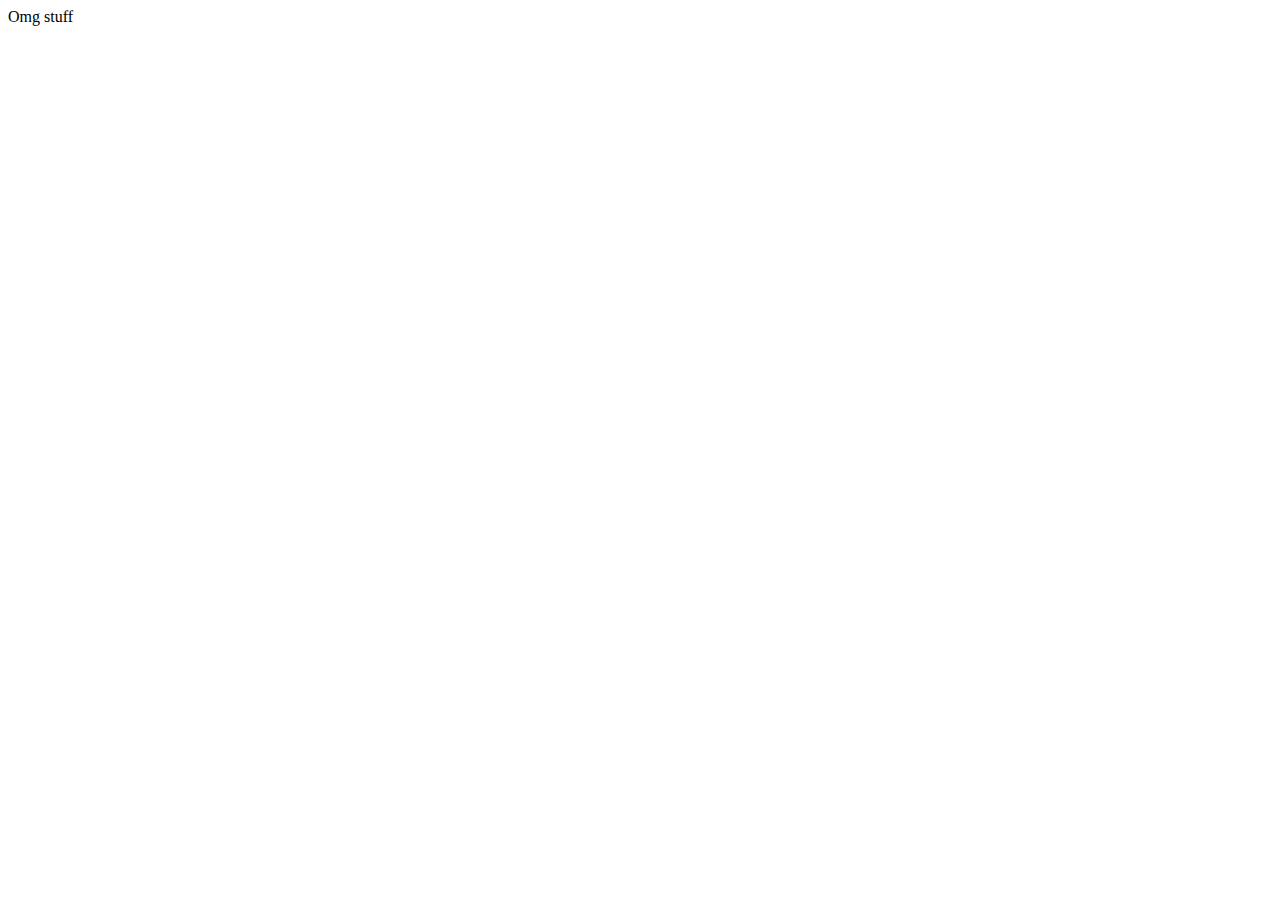
==== commit fc3a7a52: "omg stuff" ====
--- a/index.html
+++ b/index.html
@@ -9,337 +9,6 @@
 	</head>
 
 	<body>
-		<header>
-			<section class="preview-header">
-				<p>envato<span class="colored-text">market</span></p>
-				<button>Buy Now</button>
-			</section>
-
-			<section class="page-header">
-				<img src="maido.svg" alt="" />
-				<nav class="top-nav">
-					<a href="index.html">Home
-						<div class="nav-selection current"></div>
-					</a>
-					<a href="features.html">Features
-						<div class="nav-selection"></div>
-					</a>
-					<a href="style guide.html">Style Guide
-						<div class="nav-selection"></div>
-					</a>
-					<a href="contact.html">Newsletter
-						<div class="nav-selection"></div>
-					</a>
-					<a href="demos.html">Demos
-						<div class="nav-selection"></div>
-					</a>
-					<a href="get theme.html">Get Theme
-						<div class="nav-selection"></div>
-					</a>
-				</nav>
-			</section>
-		</header>
-
-		<main>
-			<section class="pinned-section">
-				<section class="pinned-big">
-					<article class="light">
-						<a href="one-space-so-many-possibilities.html"></a>
-						<div class="tag pinned-tag">PINNED</div>
-						<section class="article-info">
-							<p class="article-author">by James Bryant</p>
-							<h3 class="article-title">One space, so many possibilities</h3>
-						</section>
-						<img
-							class="darken"
-							src="https://images.unsplash.com/photo-1562664377-709f2c337eb2?ixlib=rb-1.2.1&q=80&fm=jpg&crop=entropy&cs=tinysrgb&w=850&fit=max&ixid=eyJhcHBfaWQiOjExNzczfQ"
-							alt="One space, so many possibilities"
-						/>
-					</article>
-				</section>
-
-				<section class="pinned-small">
-					<article class="light colored">
-						<a href="make-the-open-space-open-to-more.html"></a>
-						<div class="tag pinned-tag">PINNED</div>
-						<section class="article-info">
-							<p class="article-author">by Janet Robertson</p>
-							<h3 class="article-title">Make the open space open to more</h3>
-						</section>
-						<img
-							src="https://images.unsplash.com/photo-1566764581662-6cd06d381aef?ixlib=rb-1.2.1&q=80&fm=jpg&crop=entropy&cs=tinysrgb&w=850&fit=max&ixid=eyJhcHBfaWQiOjExNzczfQ"
-							alt="Make the open space open to more"
-						/>
-					</article>
-
-					<article class="dark colored">
-						<a href="an-open-space-for-open-mind.html"></a>
-						<div class="tag pinned-tag">PINNED</div>
-						<section class="article-info">
-							<p class="article-author">by James Bryant and other authors</p>
-							<h3 class="article-title">An open space for open mind</h3>
-						</section>
-					</article>
-
-					<article class="light colored">
-						<a href="a comfortable spot for everyone.html"></a>
-						<div class="tag pinned-tag">PINNED</div>
-						<section class="article-info">
-							<p class="article-author">by James Bryant</p>
-							<h3 class="article-title">A comfortable spot for everyone</h3>
-						</section>
-						<img
-							src="https://images.unsplash.com/photo-1496917756835-20cb06e75b4e?ixlib=rb-1.2.1&q=80&fm=jpg&crop=entropy&cs=tinysrgb&w=850&fit=max&ixid=eyJhcHBfaWQiOjExNzczfQ"
-							alt="A comfortable spot for everyone"
-						/>
-					</article>
-
-					<article class="dark colored">
-						<a href="anyone-can-hold-the-helm-when-the-sea-is-calm.html"></a>
-						<div class="tag pinned-tag">PINNED</div>
-						<section class="article-info">
-							<p class="article-author">by Margaret Robertson</p>
-							<h3 class="article-title">
-								Anyone can hold the helm when the sea is calm
-							</h3>
-						</section>
-						<img
-							src="https://images.unsplash.com/photo-1562185022-c0a7889d7fbb?ixlib=rb-1.2.1&q=80&fm=jpg&crop=entropy&cs=tinysrgb&w=850&fit=max&ixid=eyJhcHBfaWQiOjExNzczfQ"
-							alt="Anyone can hold the helm when the sea is calm"
-						/>
-					</article>
-				</section>
-			</section>
-
-			<section class="new-section">
-				<article class="light">
-					<a
-						href="the-perfect-place-that-helps-you-get-work-done-in-peace.html"
-					></a>
-
-					<section class="article-info">
-						<div class="tag-list">
-							<div class="tag">CASE STUDY</div>
-							<div class="tag">OPEN SPACE</div>
-						</div>
-						<h3 class="article-title">
-							The perfect place that helps you get work done in peace <span class="link-arrow">>></span>
-						</h3>
-						<p class="article-author">
-							by Janet Robertson & Margaret Robertson
-						</p>
-					</section>
-					<img
-						src="https://images.unsplash.com/photo-1558697698-9300a84a6a99?ixlib=rb-1.2.1&q=80&fm=jpg&crop=entropy&cs=tinysrgb&w=850&fit=max&ixid=eyJhcHBfaWQiOjExNzczfQ"
-						alt="The perfect place that helps you get work done in peace"
-					/>
-				</article>
-
-				<article class="dark colored">
-					<a
-						href="i-work-best-when-my-space-is-filled-with-inspiration.html"
-					></a>
-
-					<section class="article-info">
-						<div class="tag-list">
-							<div class="tag">FURNITURE</div>
-							<div class="tag">PRODUCTIVITY</div>
-						</div>
-						<h3 class="article-title">
-							I work best when my space is filled with inspiration <span class="link-arrow">>></span>
-						</h3>
-						<p class="article-text">
-							Haec et tu ita posuisti, et verba vestra sunt. Contemnit enim
-							disserendi elegantiam, confuse loquitur. Bona autem corporis huic
-							sunt, quod posterius posui, similiora.
-						</p>
-						<p class="article-author">by Margaret Robertson & Sean Hamilton</p>
-					</section>
-					<img
-						src="https://images.unsplash.com/photo-1543248939-ff40856f65d4?ixlib=rb-1.2.1&q=80&fm=jpg&crop=entropy&cs=tinysrgb&w=850&fit=max&ixid=eyJhcHBfaWQiOjExNzczfQ"
-						alt="I work best when my space is filled with inspiration"
-					/>
-				</article>
-
-				<article class="light">
-					<a
-						href="the-trick-to-getting-more-done-is-to-have-the-freedom-to-roam-around.html"
-					></a>
-
-					<section class="article-info">
-						<div class="tag-list">
-							<div class="tag">CASE STUDY</div>
-							<div class="tag">OPEN SPACE</div>
-						</div>
-						<h3 class="article-title">
-							The trick to getting more done is to have the freedom to roam around <span class="link-arrow">>></span>
-						</h3>
-						<p class="article-author">by Patricia Jenkins</p>
-					</section>
-					<img
-						src="https://images.unsplash.com/photo-1524758631624-e2822e304c36?ixlib=rb-1.2.1&q=80&fm=jpg&crop=entropy&cs=tinysrgb&w=850&fit=max&ixid=eyJhcHBfaWQiOjExNzczfQ"
-						alt="The trick to getting more done is to have the freedom to roam around"
-					/>
-				</article>
-			</section>
-
-			<div class="old-section-wrapper">
-				<p>YOU REALLY MUST SEE OUR EARLIER ARTICLES</p>
-				<section class="old-section">
-					<article class="dark colored">
-						<a href="problems-are-not-stop-signs.html"></a>
-
-						<section class="article-info">
-							<div class="tag-list">
-								<div class="tag">CREATIVE</div>
-							</div>
-							<h3 class="article-title">Problems are not stop signs <span class="link-arrow">>></span></h3>
-							<p class="article-text">
-								Haec et tu ita posuisti, et verba vestra sunt. Contemnit enim
-								disserendi elegantiam, confuse loquitur. Bona autem corporis
-								huic sunt, quod posterius posui, similiora.
-							</p>
-							<p class="article-author">
-								by Margaret Robertson & Patricia Jenkins
-							</p>
-						</section>
-						<img
-							src="https://images.unsplash.com/photo-1487015307662-6ce6210680f1?ixlib=rb-1.2.1&q=80&fm=jpg&crop=entropy&cs=tinysrgb&w=850&fit=max&ixid=eyJhcHBfaWQiOjExNzczfQ"
-							alt="Problems are not stop signs"
-						/>
-					</article>
-
-					<article class="dark colored">
-						<a href="quiet-time-is-the-best-time.html"></a>
-
-						<section class="article-info">
-							<div class="tag-list">
-								<div class="tag">CASE STUDY</div>
-								<div class="tag">CREATIVE</div>
-								<div class="tag">OPEN SPACE</div>
-							</div>
-							<h3 class="article-title">Quiet time is the best time <span class="link-arrow">>></span></h3>
-							<p class="article-author">by Sean Hamilton</p>
-						</section>
-						<img
-							src="https://images.unsplash.com/photo-1544457070-4cd773b4d71e?ixlib=rb-1.2.1&q=80&fm=jpg&crop=entropy&cs=tinysrgb&w=850&fit=max&ixid=eyJhcHBfaWQiOjExNzczfQ"
-							alt="Quiet time is the best time"
-						/>
-					</article>
-
-					<article class="light">
-						<a href="being-unique-is-better-than-being-perfect.html"></a>
-
-						<section class="article-info">
-							<div class="tag-list">
-								<div class="tag">CREATIVE</div>
-								<div class="tag">FURNITURE</div>
-							</div>
-							<h3 class="article-title">
-								Being unique is better than being perfect <span class="link-arrow">>></span>
-							</h3>
-							<p class="article-author">by Particia Jenkins</p>
-						</section>
-						<img
-							src="https://images.unsplash.com/photo-1528441397448-a44d50563cf8?ixlib=rb-1.2.1&q=80&fm=jpg&crop=entropy&cs=tinysrgb&w=850&fit=max&ixid=eyJhcHBfaWQiOjExNzczfQ"
-							alt="Being unique is better than being perfect"
-						/>
-					</article>
-
-					<article class="dark colored">
-						<a href="anyone-can-hold-the-helm-when-the-sea-is-calm.html"></a>
-
-						<section class="article-info">
-							<div class="tag-list">
-								<div class="tag">CASE STUDY</div>
-								<div class="tag">OPEN SPACE</div>
-							</div>
-							<h3 class="article-title">
-								Anyone can hold the helm when the sea is calm <span class="link-arrow">>></span>
-							</h3>
-							<p class="article-text">
-								Haec et tu ita posuisti, et verba vestra sunt. Contemnit enim
-								disserendi elegantiam, confuse loquitur. Bona autem corporis
-								huic sunt, quod posterius posui, similiora.
-							</p>
-							<p class="article-author">by Margaret Robertson</p>
-						</section>
-						<img
-							src="https://images.unsplash.com/photo-1487015307662-6ce6210680f1?ixlib=rb-1.2.1&q=80&fm=jpg&crop=entropy&cs=tinysrgb&w=850&fit=max&ixid=eyJhcHBfaWQiOjExNzczfQ"
-							alt="Anyone can hold the helm when the sea is calm"
-						/>
-					</article>
-
-					<article class="light">
-						<a href="change-is-always-happening.html"></a>
-
-						<section class="article-info">
-							<div class="tag-list">
-								<div class="tag">CASE STUDY</div>
-								<div class="tag">OPEN SPACE</div>
-							</div>
-							<h3 class="article-title">Change is always happening <span class="link-arrow">>></span></h3>
-							<p class="article-text">
-								Haec et tu ita posuisti, et verba vestra sunt. Contemnit enim
-								disserendi elegantiam, confuse loquitur. Bona autem corporis
-								huic sunt, quod posterius posui, similiora.
-							</p>
-							<p class="article-author">by Janet Robertson</p>
-						</section>
-						<img
-							src="https://images.unsplash.com/photo-1487015307662-6ce6210680f1?ixlib=rb-1.2.1&q=80&fm=jpg&crop=entropy&cs=tinysrgb&w=850&fit=max&ixid=eyJhcHBfaWQiOjExNzczfQ"
-							alt="Anyone can hold the helm when the sea is calm"
-						/>
-					</article>
-				</section>
-
-				<button>LOAD MORE</button>
-			</div>
-
-			<section class="subscribe-section">
-				<form class="subscribe-form">
-					<h3>Subscribe to see what we're thinking</h3>
-					<p class="typewriter">Start your day with Maido</p>
-					<input
-						name="email"
-						type="email"
-						class="email-input"
-						placeholder="Your email address"
-					/>
-					<input type="submit" value="SUBSCRIBE" class="subscribe-button" />
-				</form>
-
-				
-			</section>
-		</main>
-
-		<footer>
-			<nav class="bottom-nav">
-				<a href="index.html">Home
-					<div class="nav-selection current"></div>
-				</a>
-				<a href="features.html">Features
-					<div class="nav-selection"></div>
-				</a>
-				<a href="style guide.html">Style Guide
-					<div class="nav-selection"></div>
-				</a>
-				<a href="contact.html">Newsletter
-					<div class="nav-selection"></div>
-				</a>
-				<a href="demos.html">Demos
-					<div class="nav-selection"></div>
-				</a>
-				<a href="get theme.html">Get Theme
-					<div class="nav-selection"></div>
-				</a>
-			</nav>
-			<div class="external-links">
-				<a href=""> <div class="icon">ICO</div> </a>
-				<a href=""> <div class="icon">ICO</div> </a>
-				<a href=""> <div class="icon">ICO</div> </a>
-				<a href=""> <div class="icon">ICO</div> </a>
-			</div>
-		</footer>
+		Omg stuff
 	</body>
 </html>
